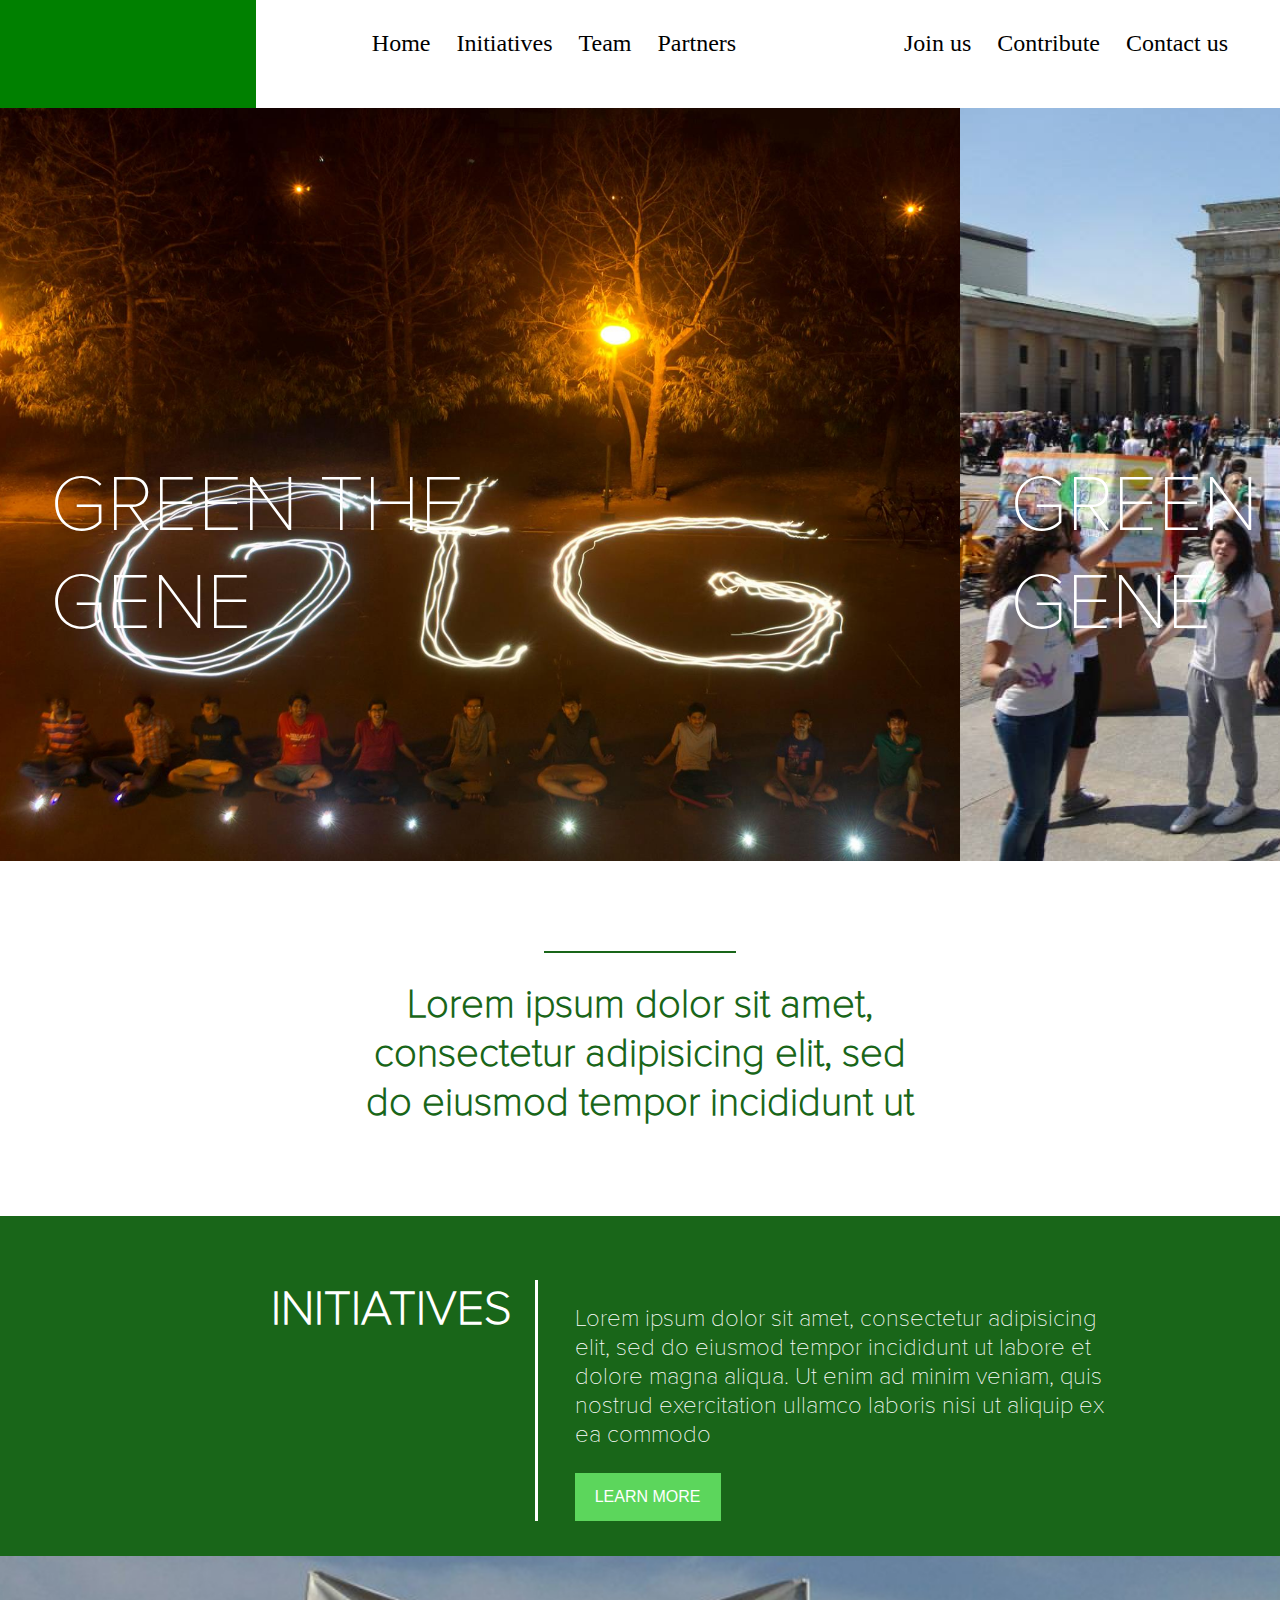
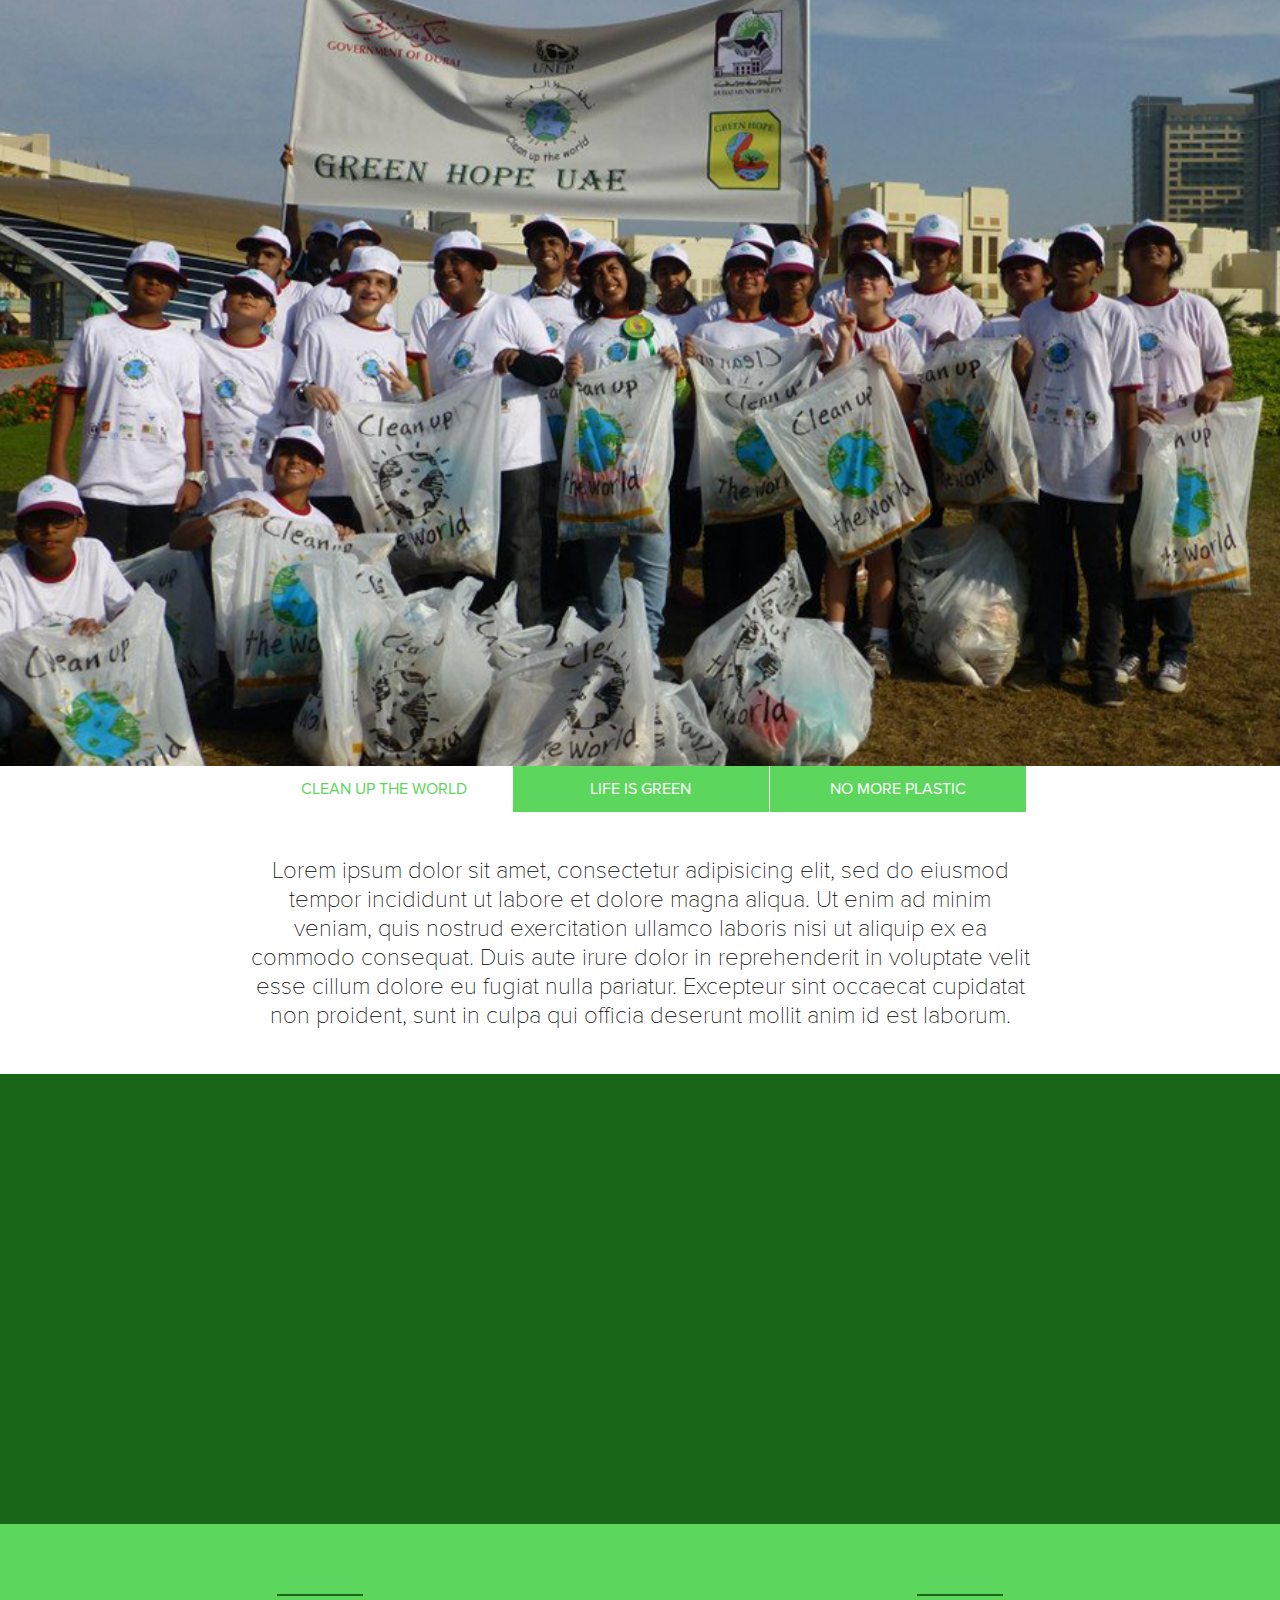
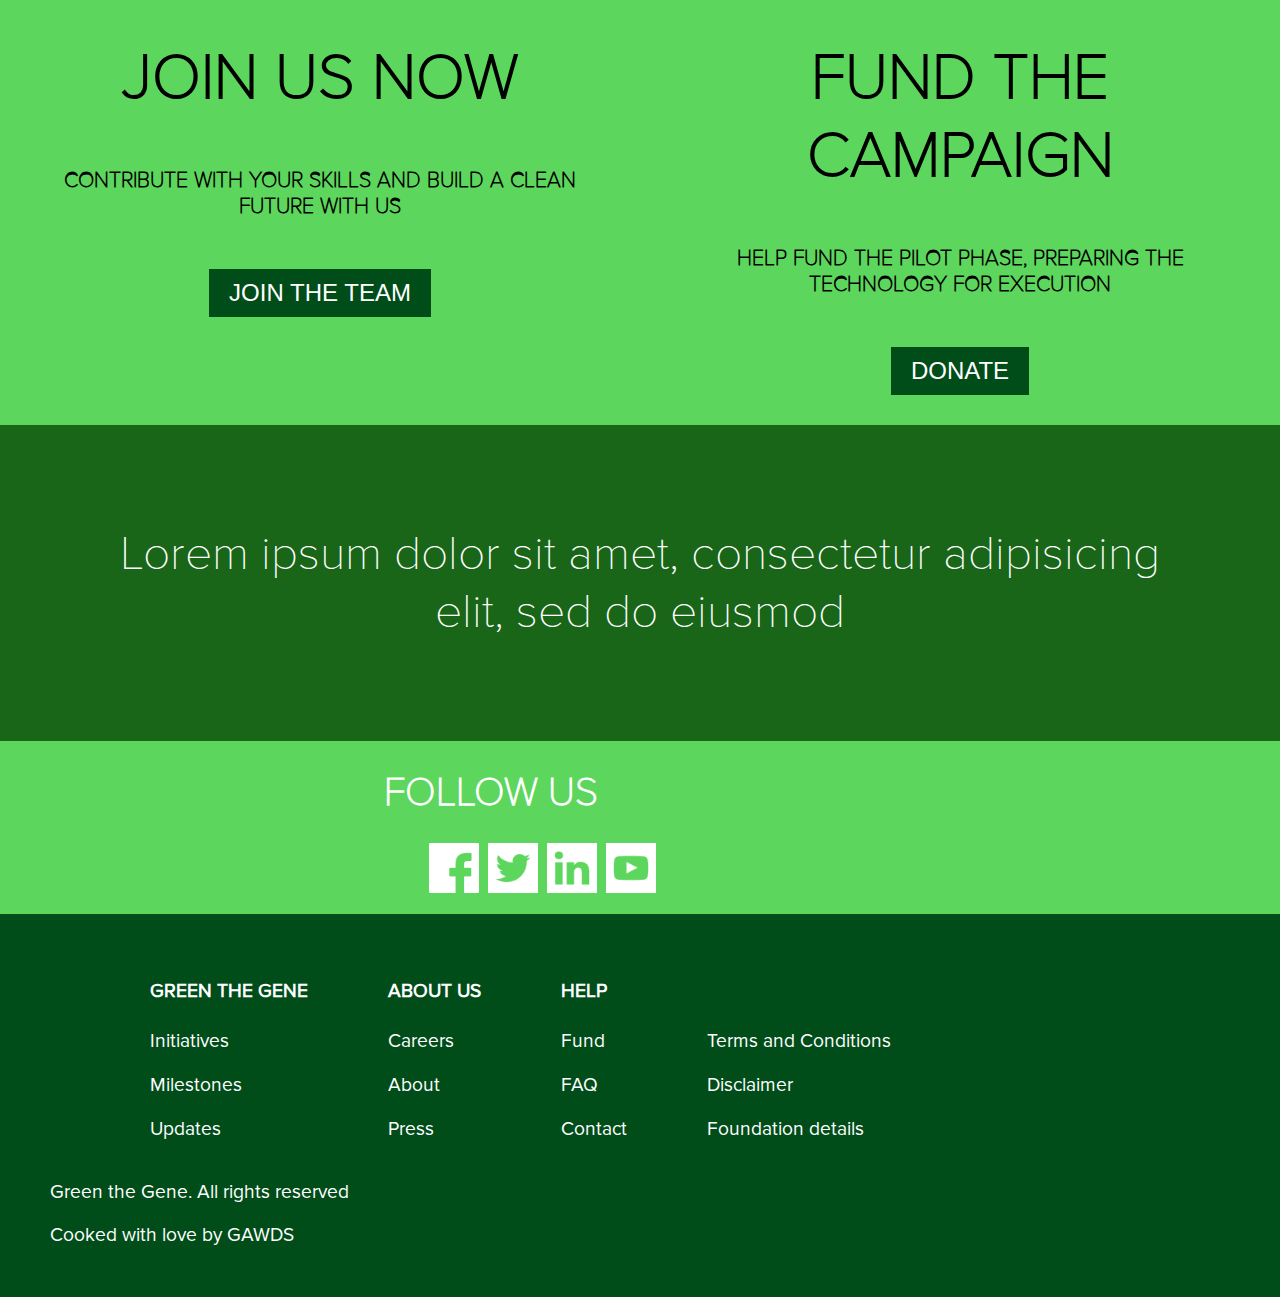
==== website/index.html @ 2f3fc54e "team page added" ====
<!DOCTYPE html>
<html>
<head>
	<title>Green the Gene</title>
	<meta charset="utf-8" />
	<meta http-equiv="X-UA-Compatible" content="IE=edge" />
    <meta name="viewport" content="width=device-width, initial-scale=1.0" />
    <meta name="description" content="Green the gene" />
    <meta name="robots" content="index, follow" />
    <link rel="author" href="http://gawds.in" />
    <meta name="author" content="Rishabh Chanana" />
    <link rel="stylesheet" type="text/css" href="css/carousel.css">
	<link rel="stylesheet" type="text/css" href="css/image-slide.css">
	<link rel="stylesheet" type="text/css" href="css/main.css">
	<link rel="stylesheet" type="text/css" href="css/nav.css">
	<link rel="shortcut icon" href="images/logo.png" />
</head>
<body>
<!-- nav bar -->
<div class = "nav-bar">
	<div class = "nav-logo">
	</div>
	<div class = "nav-main-links">
		<ul class = "main-links">
			<li><a href = "">Home</a></li>
			<li><a href = "">Initiatives</a></li>
			<li><a href = "team.html">Team</a></li>
			<li><a href = "">Partners</a></li>
		</ul>
	</div>
	<div class = "nav-left-links">
		<ul class = "left-links">
			<li><a href = "">Join us</a></li>
			<li><a href = "">Contribute</a></li>
			<li><a href = "">Contact us</a></li>
		</ul>
	</div> 
	<button type = "button" id="linkDisp">Links</button>
</div>
<!-- nav bar ends here -->
<!-- starting images which scroll to right -->
<div class = "slide-images">
	<div class = "slide-img-item" id="img-item1">
		<p>
			Green the gene
		</p>
	</div>
	<div class = "slide-img-item" id="img-item2">
		<p>
			Green the gene
		</p>
	</div>
</div>
<!-- end -->
<!-- some quote goes here -->
<div id = "home">
	<hr />
	<h1>
		Lorem ipsum dolor sit amet, consectetur adipisicing elit, sed do eiusmod
		tempor incididunt ut 
	</h1>
</div>
<!-- quote ends here -->
<!-- initiatives-->
<div id="initiatives">
	<div class="row">
		<div class="left-col">
			<h1>INITIATIVES</h1>
		</div>
		<div class="right-col">
			<p>
				Lorem ipsum dolor sit amet, consectetur adipisicing elit, sed do eiusmod
				tempor incididunt ut labore et dolore magna aliqua. Ut enim ad minim veniam,
				quis nostrud exercitation ullamco laboris nisi ut aliquip ex ea commodo
			</p>
			<button type="button" class="btn-more">Learn more</button>
		</div>
	</div>
</div>
<!-- end here -->
<!-- caruosel -->
<div class = "carousel">
	<div class = "carousel-inner">
		<div class = "carousel-item" id="car-item1">

		</div> 
		<div class = "carousel-item" id="car-item2">

		</div>  
		<div class = "carousel-item" id="car-item3">

		</div> 
	</div>
	<div class = "carousel-indicators">
	<ul>
		<li class="active" id="but1">clean up the world
		<li id="but2">life is green
		<li id="but3">no more plastic
	</ul>
	</div>
	<div class = "carousel-info">
		<p id = "info">
			Lorem ipsum dolor sit amet, consectetur adipisicing elit, sed do eiusmod
			tempor incididunt ut labore et dolore magna aliqua. Ut enim ad minim veniam,
			quis nostrud exercitation ullamco laboris nisi ut aliquip ex ea commodo
			consequat. Duis aute irure dolor in reprehenderit in voluptate velit esse
			cillum dolore eu fugiat nulla pariatur. Excepteur sint occaecat cupidatat non
			proident, sunt in culpa qui officia deserunt mollit anim id est laborum.
		</p>
	</div>
</div>
<!-- end carousel -->
<!-- blank space -->
<div class = "empty-block">
	
</div>
<!--  end blank space-->
<!-- join and fund -->
<div id = "join">
	<div class="join-col-left">
			<hr />
			<h1>join us now</h1>
			<h6>Contribute with your skills and build a clean future with us</h6>
			<center><button type="button" class="btn-join">join the team</button></center>
	</div>
	<div class="donate-col-right">
			<hr />
			<h1>Fund the campaign</h1>
			<h6>Help fund the pilot phase, preparing the technology for execution</h6>
			<center><button type="button" class="btn-donate">donate</button></center>
	</div> 
</div>
<!-- join and fund end -->
<!-- quote -->
<div id="quote">
	<p>
		Lorem ipsum dolor sit amet, consectetur adipisicing elit, sed do eiusmod
	</p>
</div>
<!-- quote ends here -->
<!-- follow us -->
<div id="follow">
	<h1>Follow us</h1>
	<ul>
		<li><img src="images/facebook.png" />
		<li><img src="images/twitter.png" />
		<li><img src="images/linkedin.png" />
		<li><img src="images/youtube.png" />
	</ul>
</div>
<!-- follow us ends here -->
<!-- site map -->
<div id="siteMap">
	<!-- nested list -->
	<ul>
		<li>
			<ul>
				<li><h4>GREEN THE GENE</h4>
				<li>Initiatives
				<li>Milestones
				<li>Updates
			</ul>	
		<li>
			<ul>
				<li><h4>ABOUT US</h4>
				<li>Careers
				<li>About
				<li>Press
			</ul>
		<li>
			<ul>
				<li><h4>HELP</h4>
				<li>Fund
				<li>FAQ
				<li>Contact
			</ul>
		<li>
			<ul>
				<li><h4>&nbsp;</h4>
				<li>Terms and Conditions
				<li>Disclaimer
				<li>Foundation details
			</ul>
	</ul>
	<p>
		Green the Gene. All rights reserved
	</p>
	<p style="margin-bottom: 30px;">
		Cooked with love by GAWDS
	</p>
</div>
<!-- site map ends here -->
</body>
<script src="js/jquery.js"></script>
<script src="js/image-slide.js"></script>
<script src="js/carousel.js"></script>
<script src="js/main.js"></script>
</html>
---- website/css/carousel.css ----
.carousel {
	width: 100%;
	height: auto;
	overflow: hidden;
}
.carousel-inner {
	width: 100%;
	background: #ffffff;
	overflow: hidden;
	height: 90vh;
}
.carousel-item {
	width: 100%;
	height: 100%;
	margin: 0px;
	background: #f2f2f2;
	background-size: cover;
	background-repeat: no-repeat;
	background-position: center middle;
}
.carousel-indicators {
	width: 100%;
}
.carousel-indicators > ul {
	list-style-type: none;
	width: 100%;
	padding: 0px;
	margin: 0px;
	padding-left: 20%;
}
.carousel-indicators > ul > li {
	display: inline-table;
	border: 0px solid;
	padding: 1%;
	min-width: 18%;
	margin-right: 1px;
	text-align: center;
	background: #5cd65c;
	color: #ffffff;
	text-transform: uppercase;
	cursor: pointer;
	transition: background 0.1s ease;
}
.carousel-indicators > ul > li:hover {
	background: #2eb82e;
}
.carousel-info {
	width: 100%;
	text-align: center;
	word-wrap: all;
}
.carousel-info > p {
	padding: 20px 250px;
	font-family: proxima-light;
	font-size: 1.5rem;
}
.active {
	background: #ffffff !important;
	color: #5cd65c !important;
}
#car-item1 {
	background-image: url(cleanuptheworld.jpg);
}
#car-item2 {
	background-image: url(lifeisgreen.jpg);
	margin-top: -90vh;
	opacity: 0;
}
#car-item3 {
	background-image: url(nomoreplastic.jpg);
	margin-top: -90vh;
	opacity: 0;
}
---- website/css/image-slide.css ----
@font-face {
	font-family: proxima;
	src: url(ProximaNovaAltRegular.otf);
}
@font-face {
	font-family: proxima-light;
	src: url(ProximaNovaThin.otf);
}
body, html {
	width: 100% !important;
	height: auto;
	overflow-x: hidden;
	font-family: proxima;
	padding: 0px;
	margin: 0px;
}
.slide-images {
	width: 100%;
	height: 100%;
	margin: 0px;
	margin-top: 4%;
	padding: 0px;
	overflow: hidden;
}
.slide-img-item {
	height: 90vh;
	width: 75%;
	background: #f2f2f2;
	background-size: cover;
	background-position: center bottom;
	background-repeat: no-repeat;
}
.slide-img-item > p {
	margin: 0px;
	padding: 45vh 30px;
	text-transform: uppercase;
	max-width: 50%;
	margin-left: 20px;
	background: transparent;
	font-size: 5rem;
	font-weight: 500;
	color: #ffffff;
	font-family: proxima-light;
	word-wrap: all;
}
#img-item1 {
	background-image: url(body1.jpg);
}
#img-item2 {
	margin-left: 75%; 
	margin-top: -90vh;
	background-image: url(body2.jpg);
}
---- website/css/main.css ----
@font-face {
	font-family: proxima;
	src: url(ProximaNova-Regular.otf);
}
@font-face {
	font-family: proxima-light;
	src: url(ProximaNovaThin.otf);
}
body, html {
	width: 100% !important;
	height: auto;
	overflow-x: hidden;
	font-family: proxima;
	padding: 0px;
	margin: 0px;
}
#home , #initiatives , #join {
	width: 100%;
	height: auto;
	background: #ffffff;
	margin: 0px;
	padding: 0px;
}
hr {
	width: 15%;
	color: #196619;
	border: 0px solid;
	background-color: #196619;
	height: 2px;
	margin-top: 7%;
	margin-bottom: 0px;
}
#home > h1{
	padding: 0px 350px;
	font-size: 2.5rem;
	text-align: center;
	font-family: proxima-light;
	color: #196619;
	margin-bottom: 7%;
}
#initiatives {
	background: #196619 !important;
	font-size: 1.5rem;
	color: #ffffff;
	font-family: proxima-light; 
	font-weight: lighter;
	float: left;
}
.row {
	margin-top: 5%;
	margin-bottom: 7.5%;
	width: 100%;
	min-height: 20vh;
}
.left-col {
	width: 40%;
	text-align: right;
	float: left;
	margin: 0px;
	height: 100%;
	display: inline-block;
}
.left-col > h1 {
	margin: 0px;
	padding: 0px;
}
.right-col {
	display: inline-block;
	width: 58%;
	height: 100%;
	text-align: left;
	float: right;
	border: 0px solid #ffffff;
	border-left-width: 3px;
}
.right-col > p {
	text-align: left;
	margin-left: 5%;
	width: 75%;
}
.btn-more {
	margin-left: 5%;
	border: 0px solid;
	background: #5cd65c;
	padding: 15px 20px;
	font-size: 1rem;
	color: #ffffff;
	text-transform: uppercase;
}
.empty-block {
	/*remove this when content is added*/
	width: 100%;
	height: 50vh;
	background: #196619;
}
#join {
	float: left;
	background: #5cd65c;
	font-family: proxima-light;
	font-size: 2rem;
	text-transform: uppercase;
	text-align: center;
}
.join-col-left {
	width: 45%;
	padding: 30px 2.5%;
	float: left;
	text-align: center;
}
.donate-col-right {
	width: 45%;
	display: inline-block;
	padding: 30px 2.5%;
	float: right;
	text-align: center;
}
.btn-join, .btn-donate{
	display: block;
	margin: 0px !important;
	border: 0px solid;
	background:  #004d1a;
	padding: 10px 20px;
	font-size: 1.5rem;
	color: #ffffff;
	text-transform: uppercase;
}
#quote {
	background: #196619;
	padding: 0px;
	float: left;
	font-family: proxima-light;
}
#quote > p {
	color: #ffffff;
	font-size: 3rem;
	text-align: center;
	padding: 100px 120px;
	margin: 0px;
}
#follow {
	width: 100%;
	float: left;
	background: #5cd65c;
	color: #ffffff;
}
#follow > h1 {
	margin-left: 30%;
	text-transform: uppercase;
	font-family: proxima-light;
	font-size: 2.5rem;
}
#follow > ul {
	list-style-type: none;
	margin-left: 30%;
}
#follow > ul > li { 
	display: inline;
	margin-left: 5px;
}
#follow > ul > li > img {
	width: 50px;
}
#siteMap {
	background: #004d1a;
	font-size: 1.2rem;
	float: left;
	width: 100%;
	color: #ffffff;
	padding: 20px 50px;
}
#siteMap > ul {
	list-style-type: none;
}
#siteMap > ul > li {
	display: inline-block;
}
#siteMap > ul > li >  ul {
	list-style-type: none;
}
#siteMap > ul > li >  ul > li {
	margin: 20px;
}
*:focus {
	outline: none;
}
---- website/css/nav.css ----
@font-face {
	font-family: roboto;
	src: url(robotolight.ttf);
}
.nav-bar {
	position: fixed;
	top: 0px;
	left: 0px;
	background: rgb(255, 255, 255);
	width: 100%;
	height: 12%;
	overflow: hidden;
}
.nav-logo {
	position: absolute;
	top: 0px;
	left: 0px;
	width: 20%;
	height: 100%;
	background: green;
}
#linkDisp {
	display: none;
	position: absolute;
	top: 10%;
	left: 80%;
	width: 10%;
	height: 25%;
}
.nav-main-links {
	position: absolute;
	top: 0px;
	left: 20%;
	background: transparent;
	width: 45%;
	height: 100%;
}
.nav-left-links {
	position: absolute;
	top: 0px;
	left: 65%;
	background: transparent;
	height: 100%;
	width: 35%;
}
.main-links, .left-links {
	list-style-type: none;
	margin-top: 30px;
	font-size: 1.5em;
	font-family: roboto;
	text-align: center;
}
.main-links>li, .left-links>li {
	display: inline;
	margin-right: 20px;
}
.main-links>li>a, .left-links>li>a {
	text-decoration: none;
	color: rgb(0, 0, 0);
	border: 0px solid rgb(0, 0, 0);
	transition: all 0.2s ease;
}
.main-links>li>a:hover, .left-links>li>a:hover {
	border-bottom-width: 1px;
}
@media only screen and (max-width:1025px) {
	#linkDisp {
		display: initial;
	}
	.nav-main-links {
		font-size: 1em;
	}
	.nav-bar {
		height: 15%;
	}
	.nav-logo {
		width: 50%;
		height: 50%;
	}
	.nav-left-links {
		left: 50%;
		width: 50%;
		height: 50%;
		display: none;
	}
	.nav-main-links {
		top: 50%;
		left: 0px;
		width: 100%;
		height: 50%;
	}
}
@media only screen and (max-width:769px) {
	.nav-left-links {
		font-size: 1em;
	}
	.nav-main-links {
		font-size: 1em;
	}
	.nav-logo {
		width: 40%;
		height: 50%;
	}
	.nav-left-links {
		left: 40%;
		width: 60%;
		height: 50%;
		top: 0px;
	}
	.nav-main-links {
		top: 50%;
		left: 0px;
		width: 100%;
		height: 50%;
	}
}
@media only screen and (max-width:415px) {
	.nav-left-links {
		font-size: 0.5em;
	}
	.nav-main-links {
		font-size: 0.5em;
	}
	.left-links {
		margin-top: 15px;
		padding: 0px;
	}
	.main-links {
		margin-top: 18px;
	}
}
@media only screen and (max-width:321px) {
	.nav-logo {
		width: 35%;
	}
	.nav-left-links {
		left: 35%;
		width: 65%;
	}
	.nav-left-links {
		font-size: 0.5em;
	}
	.nav-main-links {
		font-size: 0.5em;
	}
	.left-links>li {
		margin-right: 5px;
	}
	.main-links, .left-links {
		margin-top: 10px;
		padding: 0px;
	}
}
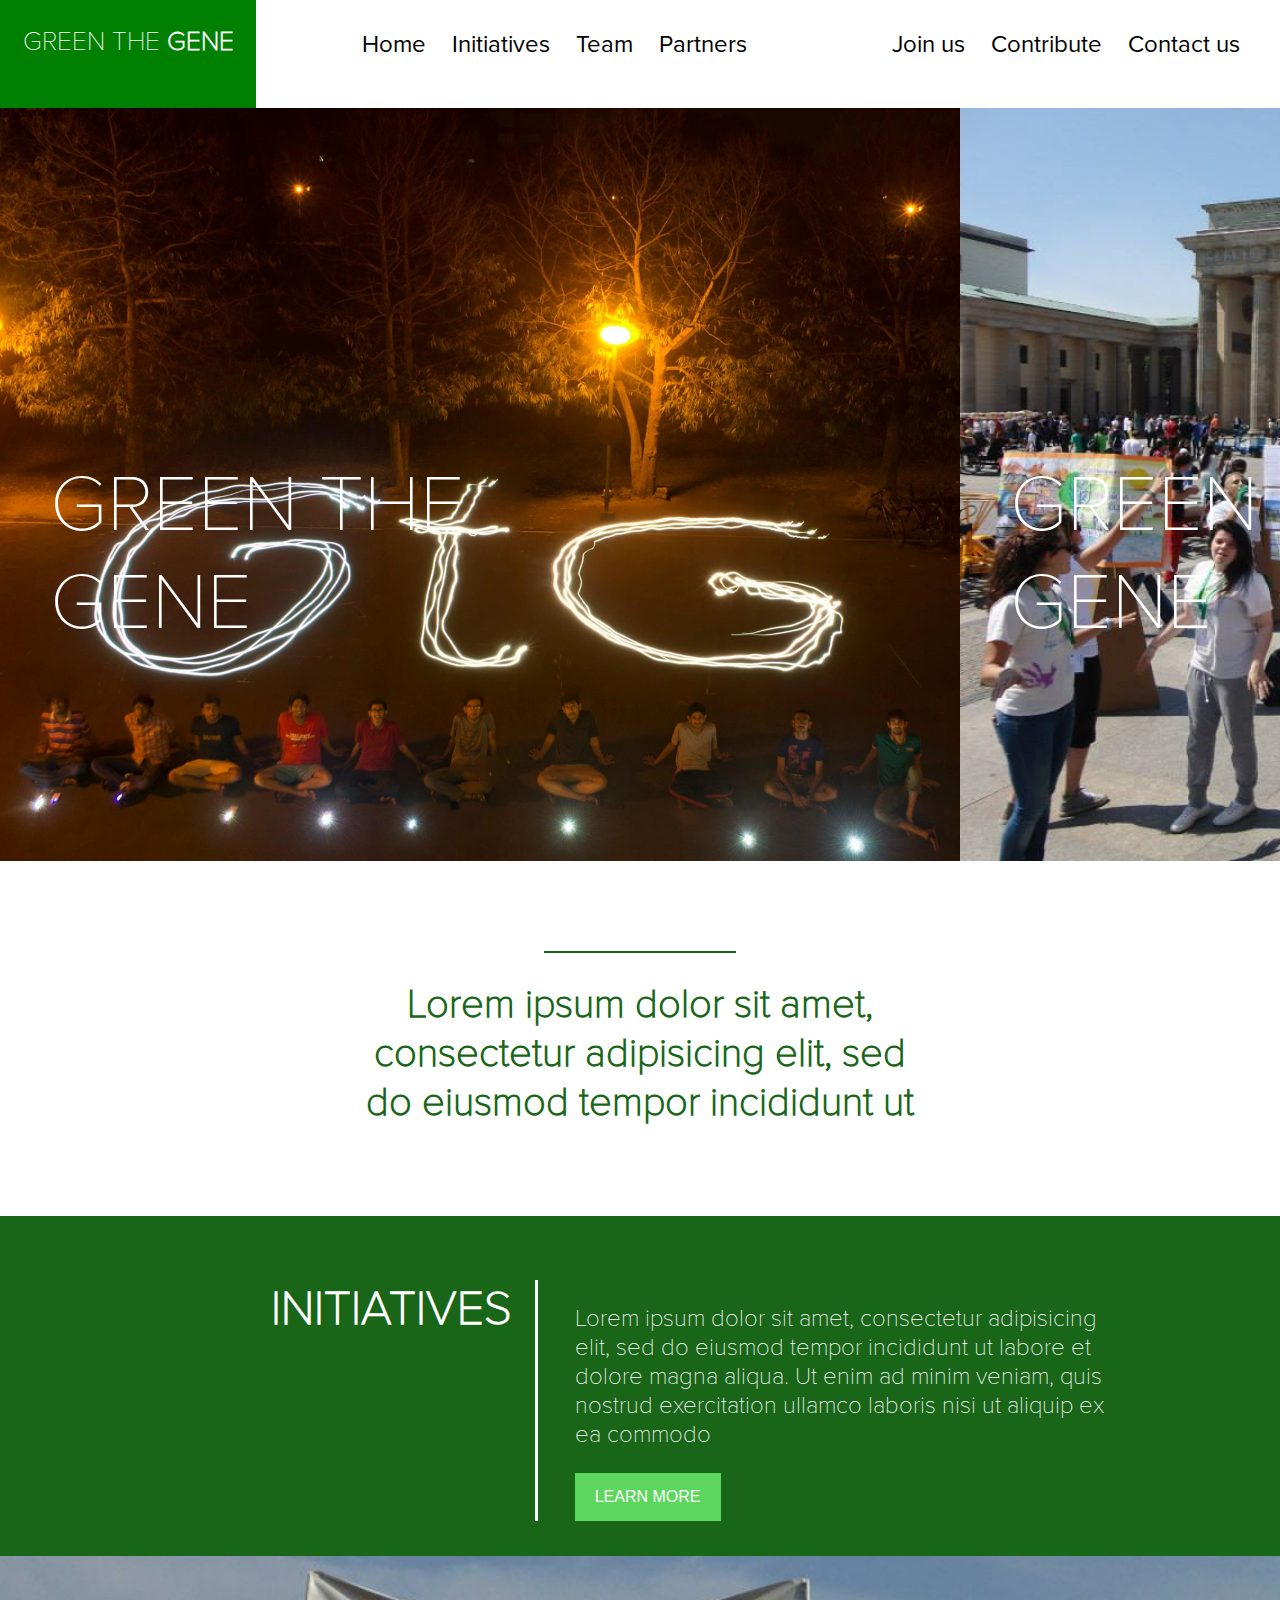
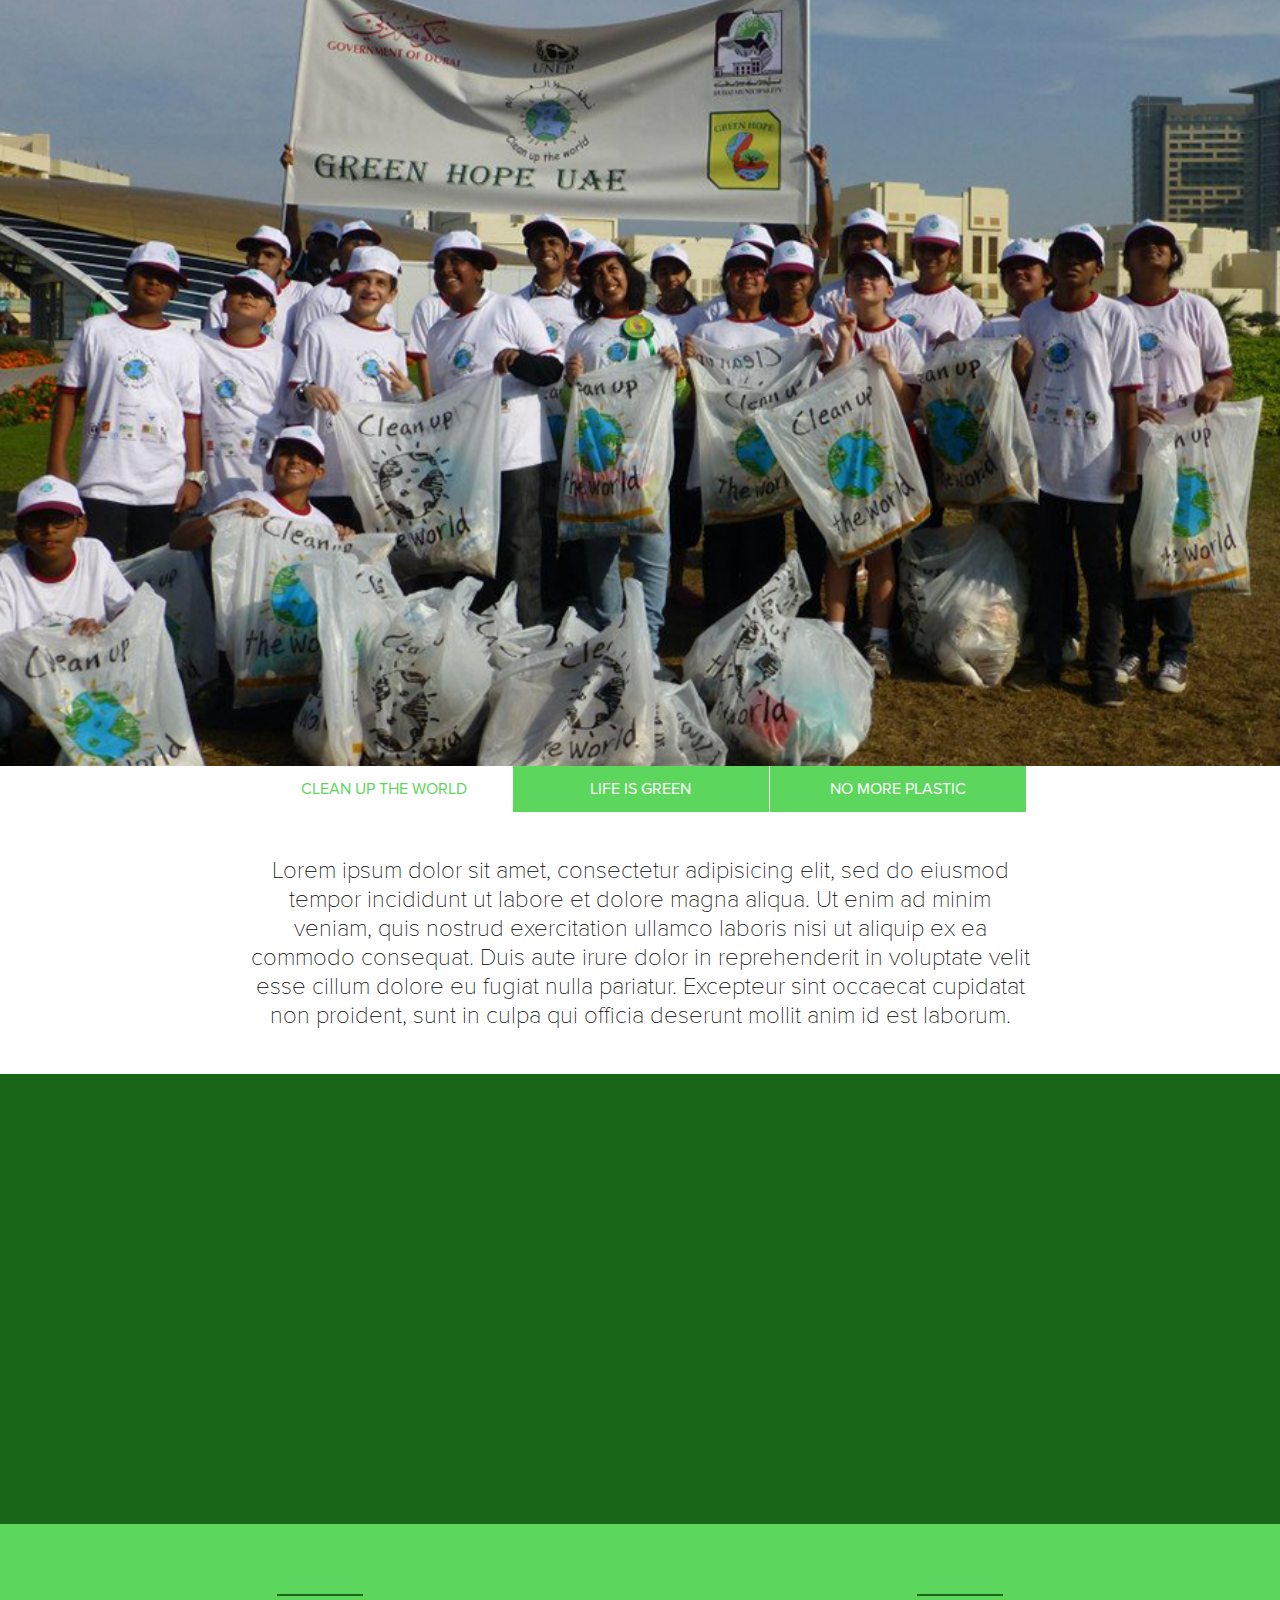
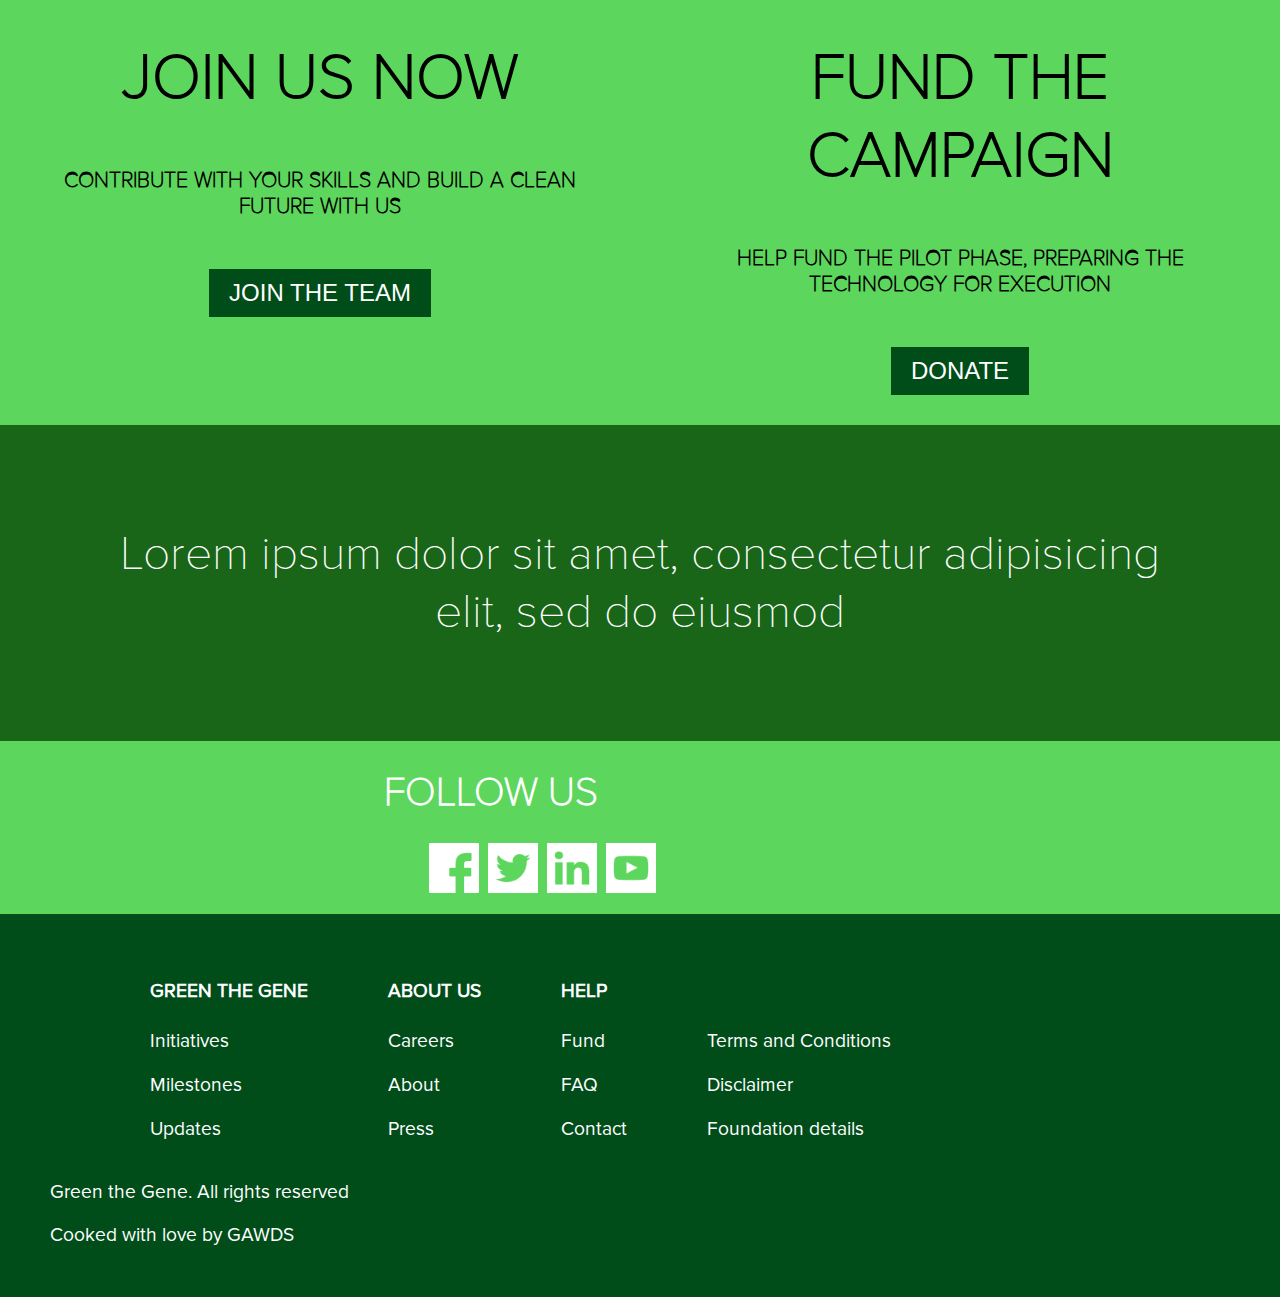
==== commit 53ab60b0: "logo added" ====
--- a/website/index.html
+++ b/website/index.html
@@ -19,10 +19,11 @@
 <!-- nav bar -->
 <div class = "nav-bar">
 	<div class = "nav-logo">
+		<p>green the <b>gene</b></p>
 	</div>
 	<div class = "nav-main-links">
 		<ul class = "main-links">
-			<li><a href = "">Home</a></li>
+			<li><a href = "#">Home</a></li>
 			<li><a href = "">Initiatives</a></li>
 			<li><a href = "team.html">Team</a></li>
 			<li><a href = "">Partners</a></li>
@@ -30,9 +31,9 @@
 	</div>
 	<div class = "nav-left-links">
 		<ul class = "left-links">
-			<li><a href = "">Join us</a></li>
-			<li><a href = "">Contribute</a></li>
-			<li><a href = "">Contact us</a></li>
+			<li><a href = "joinus.html">Join us</a></li>
+			<li><a href = "contribute.html">Contribute</a></li>
+			<li><a href = "contact.html">Contact us</a></li>
 		</ul>
 	</div> 
 	<button type = "button" id="linkDisp">Links</button>
@@ -73,7 +74,7 @@
 				tempor incididunt ut labore et dolore magna aliqua. Ut enim ad minim veniam,
 				quis nostrud exercitation ullamco laboris nisi ut aliquip ex ea commodo
 			</p>
-			<button type="button" class="btn-more">Learn more</button>
+			<a href="initiatives.html" style="text-decoration: none;"><button type="button" class="btn-more">Learn more</button></a>
 		</div>
 	</div>
 </div>
@@ -121,13 +122,13 @@
 			<hr />
 			<h1>join us now</h1>
 			<h6>Contribute with your skills and build a clean future with us</h6>
-			<center><button type="button" class="btn-join">join the team</button></center>
+			<center><a href="joinus.html" style="text-decoration: none;"><button type="button" class="btn-join">join the team</button></a></center>
 	</div>
 	<div class="donate-col-right">
 			<hr />
 			<h1>Fund the campaign</h1>
 			<h6>Help fund the pilot phase, preparing the technology for execution</h6>
-			<center><button type="button" class="btn-donate">donate</button></center>
+			<center><a href="contribute.html" style="text-decoration: none;"><button type="button" class="btn-donate">donate</button></a></center>
 	</div> 
 </div>
 <!-- join and fund end -->
--- a/website/css/main.css
+++ b/website/css/main.css
@@ -85,6 +85,7 @@
 	padding: 15px 20px;
 	font-size: 1rem;
 	color: #ffffff;
+	cursor: pointer;
 	text-transform: uppercase;
 }
 .empty-block {
@@ -122,6 +123,7 @@
 	padding: 10px 20px;
 	font-size: 1.5rem;
 	color: #ffffff;
+	cursor: pointer;
 	text-transform: uppercase;
 }
 #quote {
@@ -182,4 +184,26 @@
 }
 *:focus {
 	outline: none;
+}
+
+.joinUs {
+	float: left;
+	width: 100%;
+	height: auto;
+	margin-top: 7%;
+}
+.joinUs > p {
+	padding: 20px 50px;
+	font-size: 2rem;
+}
+
+.contribute {
+	float: left;
+	width: 100%;
+	height: auto;
+	margin-top: 7%;
+}
+.contribute > p {
+	padding: 20px 50px;
+	font-size: 2rem;
 }--- a/website/css/nav.css
+++ b/website/css/nav.css
@@ -1,15 +1,20 @@
 @font-face {
-	font-family: roboto;
-	src: url(robotolight.ttf);
+	font-family: proxima;
+	src: url(ProximaNova-Regular.otf);
+}
+@font-face {
+	font-family: proxima-light;
+	src: url(ProximaNovaThin.otf);
 }
 .nav-bar {
 	position: fixed;
 	top: 0px;
 	left: 0px;
-	background: rgb(255, 255, 255);
+	background: rgb(255, 255, 255) !important;
 	width: 100%;
 	height: 12%;
 	overflow: hidden;
+	z-index: 999;
 }
 .nav-logo {
 	position: absolute;
@@ -18,6 +23,14 @@
 	width: 20%;
 	height: 100%;
 	background: green;
+}
+.nav-logo > p {
+	font-family: proxima-light;
+	color: #ffffff;
+	text-align: center;
+	word-wrap: all;
+	font-size: 1.65rem;
+	text-transform: uppercase;
 }
 #linkDisp {
 	display: none;
@@ -47,7 +60,7 @@
 	list-style-type: none;
 	margin-top: 30px;
 	font-size: 1.5em;
-	font-family: roboto;
+	font-family: proxima;
 	text-align: center;
 }
 .main-links>li, .left-links>li {
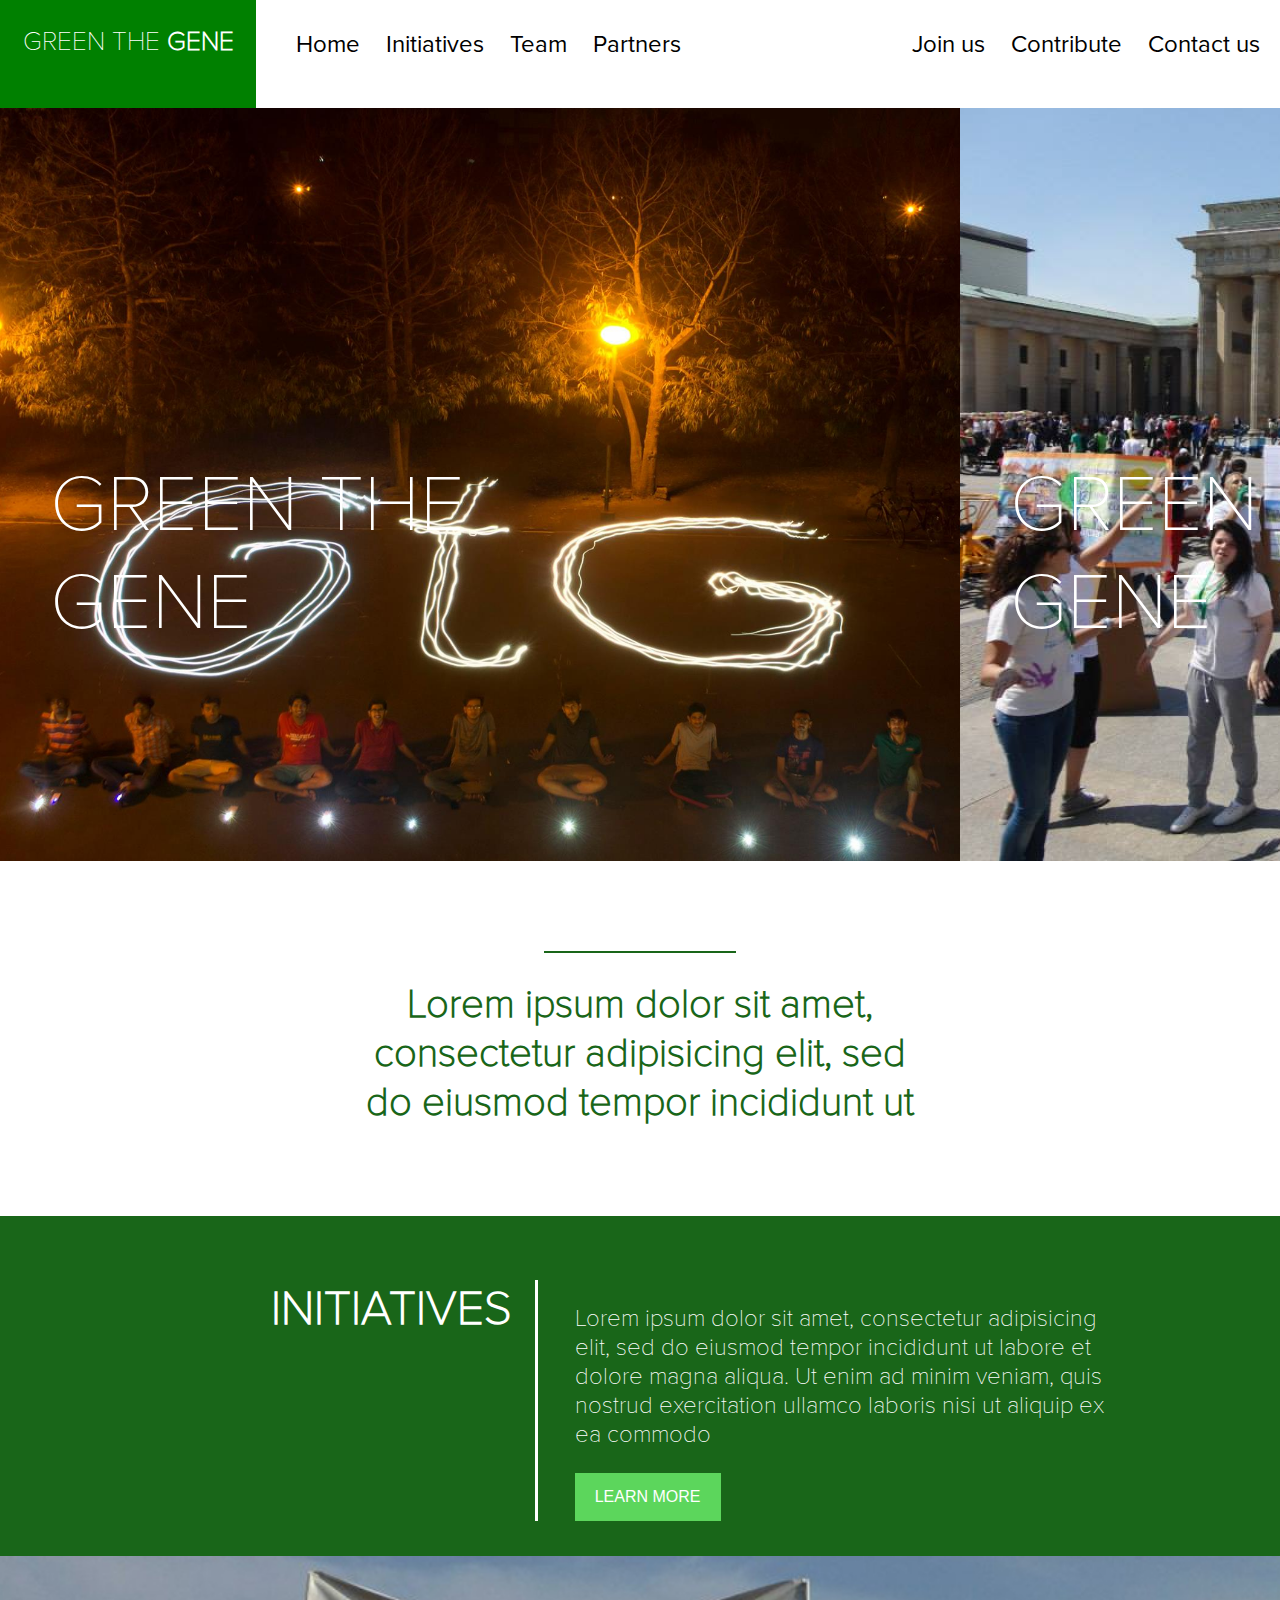
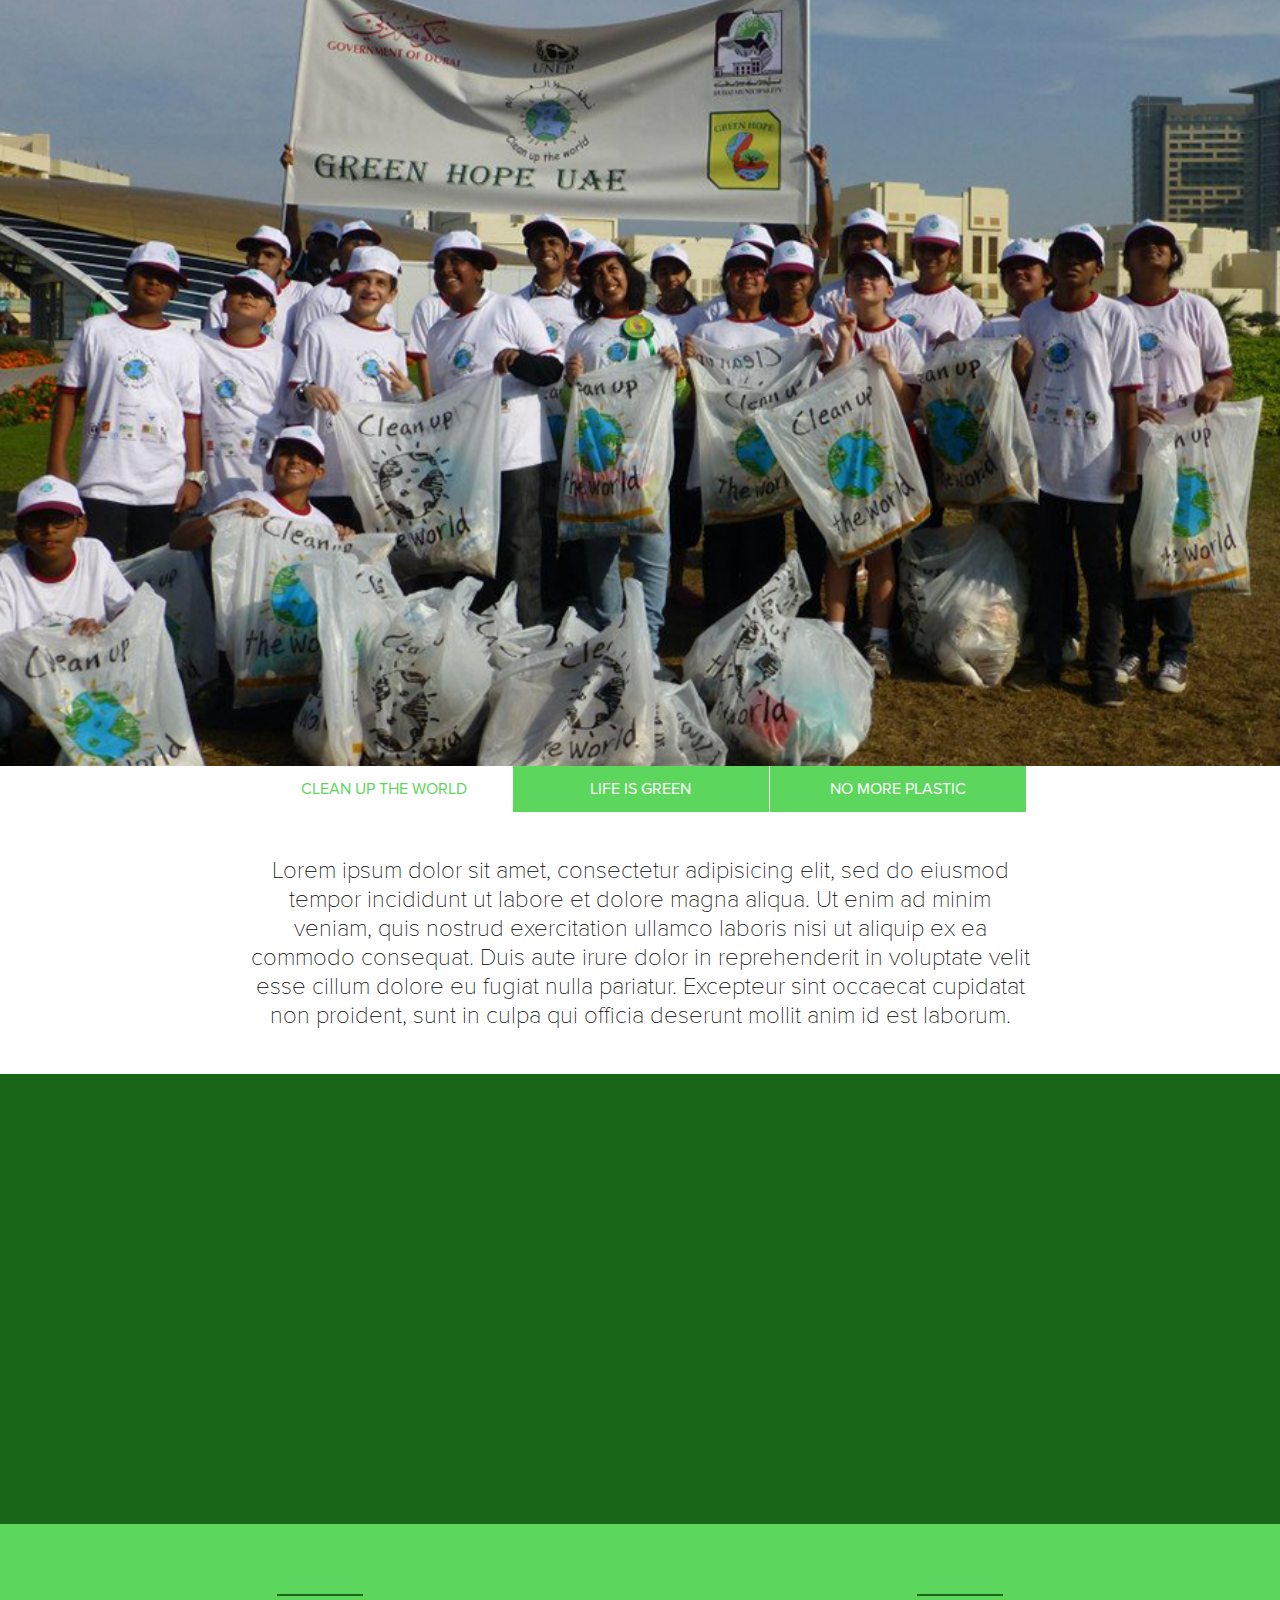
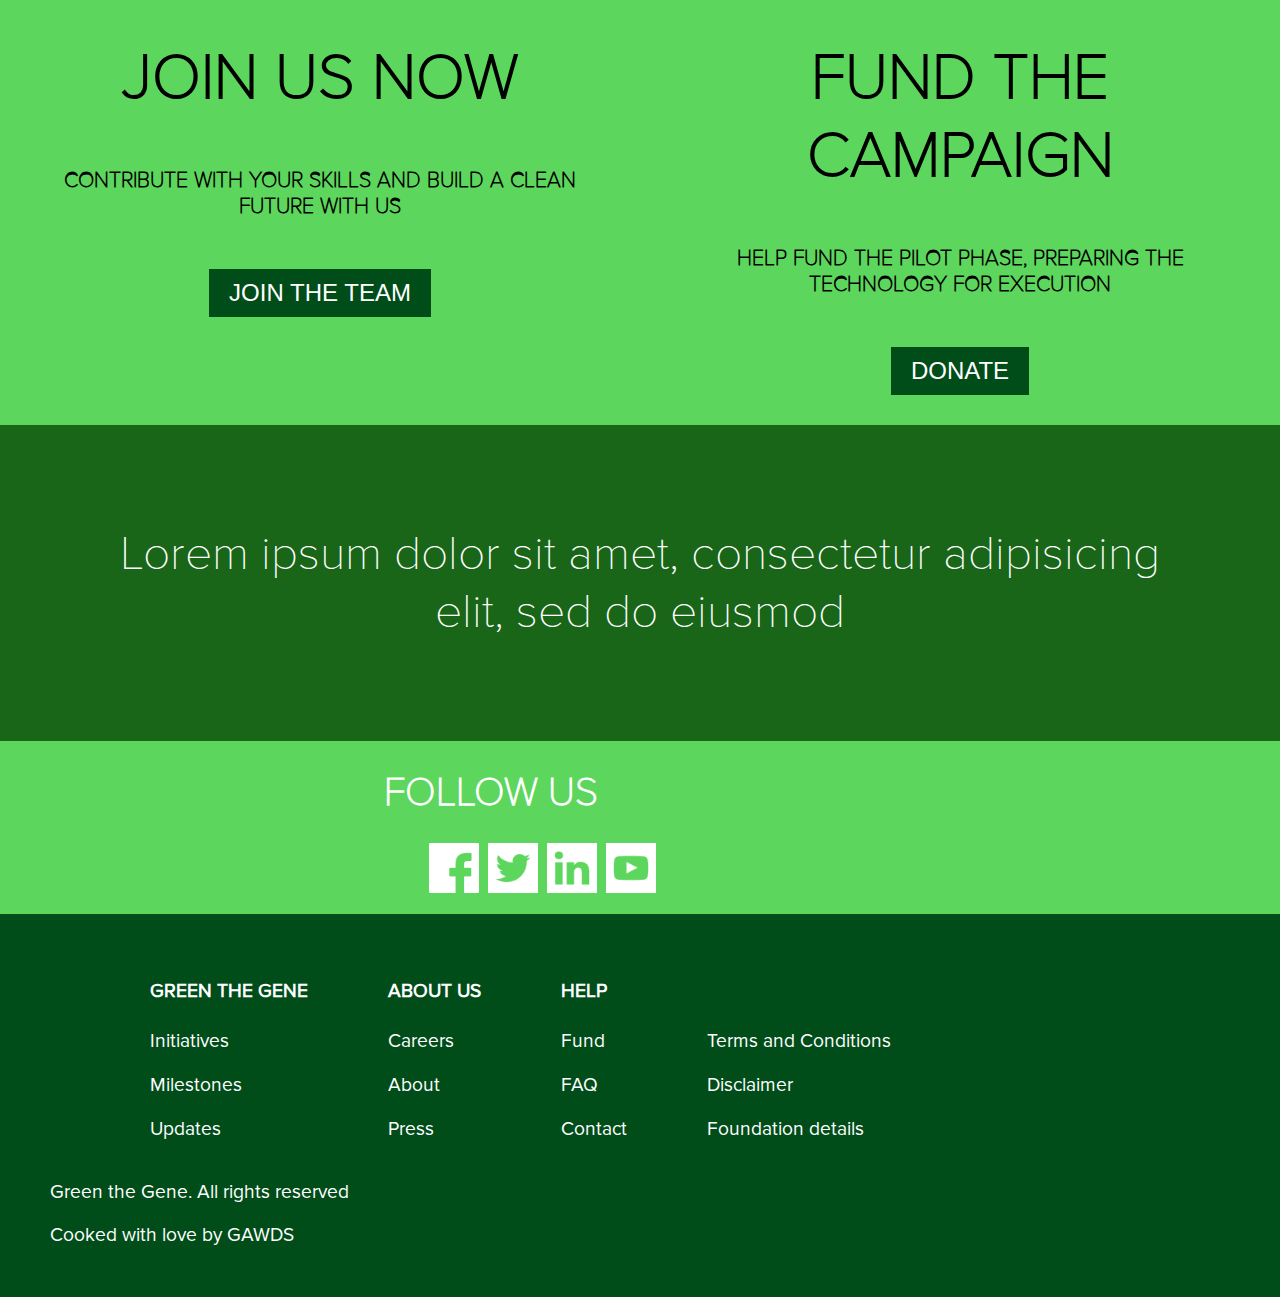
==== commit dbb05d91: "nav bar changes" ====
--- a/website/index.html
+++ b/website/index.html
@@ -36,7 +36,7 @@
 			<li><a href = "contact.html">Contact us</a></li>
 		</ul>
 	</div> 
-	<button type = "button" id="linkDisp">Links</button>
+	<button type = "button" id="linkDisp">&#9776;</button>
 </div>
 <!-- nav bar ends here -->
 <!-- starting images which scroll to right -->
--- a/website/css/nav.css
+++ b/website/css/nav.css
@@ -23,6 +23,7 @@
 	width: 20%;
 	height: 100%;
 	background: green;
+	border: 0px solid;
 }
 .nav-logo > p {
 	font-family: proxima-light;
@@ -32,14 +33,6 @@
 	font-size: 1.65rem;
 	text-transform: uppercase;
 }
-#linkDisp {
-	display: none;
-	position: absolute;
-	top: 10%;
-	left: 80%;
-	width: 10%;
-	height: 25%;
-}
 .nav-main-links {
 	position: absolute;
 	top: 0px;
@@ -47,6 +40,7 @@
 	background: transparent;
 	width: 45%;
 	height: 100%;
+	padding: 0px;
 }
 .nav-left-links {
 	position: absolute;
@@ -55,13 +49,16 @@
 	background: transparent;
 	height: 100%;
 	width: 35%;
+	border: 0px solid;
 }
 .main-links, .left-links {
 	list-style-type: none;
 	margin-top: 30px;
 	font-size: 1.5em;
 	font-family: proxima;
-	text-align: center;
+}
+.left-links {
+	text-align: right;
 }
 .main-links>li, .left-links>li {
 	display: inline;
@@ -77,11 +74,8 @@
 	border-bottom-width: 1px;
 }
 @media only screen and (max-width:1025px) {
-	#linkDisp {
-		display: initial;
-	}
 	.nav-main-links {
-		font-size: 1em;
+		font-size: 1rem;
 	}
 	.nav-bar {
 		height: 15%;
@@ -90,29 +84,43 @@
 		width: 50%;
 		height: 50%;
 	}
+	.nav-logo > p {
+		font-size: 2rem;
+	}
+	.left-links {
+		text-align: left;
+	}
+	.left-links > li > a {
+		color: #ffffff;
+	}
 	.nav-left-links {
 		left: 50%;
 		width: 50%;
 		height: 50%;
-		display: none;
+		background: green;
+		color: #ffffff;
 	}
 	.nav-main-links {
 		top: 50%;
 		left: 0px;
 		width: 100%;
 		height: 50%;
+		text-align: center;
 	}
 }
 @media only screen and (max-width:769px) {
 	.nav-left-links {
-		font-size: 1em;
+		font-size: 1rem;
 	}
 	.nav-main-links {
-		font-size: 1em;
+		font-size: 1rem;
 	}
 	.nav-logo {
 		width: 40%;
 		height: 50%;
+	}
+	.nav-logo > p {
+		font-size: 1.5rem;
 	}
 	.nav-left-links {
 		left: 40%;
@@ -129,22 +137,34 @@
 }
 @media only screen and (max-width:415px) {
 	.nav-left-links {
-		font-size: 0.5em;
+		font-size: 0.6em;
 	}
 	.nav-main-links {
-		font-size: 0.5em;
+		font-size: 0.6em;
 	}
 	.left-links {
 		margin-top: 15px;
 		padding: 0px;
+		text-align: right;
 	}
 	.main-links {
 		margin-top: 18px;
+	}
+	.nav-logo > p {
+		font-size: 1rem;
+	}
+}
+@media only screen and (max-width: 376px) {
+	.nav-left-links {
+		font-size: 0.5rem;
 	}
 }
 @media only screen and (max-width:321px) {
 	.nav-logo {
 		width: 35%;
+	}
+	.nav-logo > p {
+		font-size: 0.8rem;
 	}
 	.nav-left-links {
 		left: 35%;
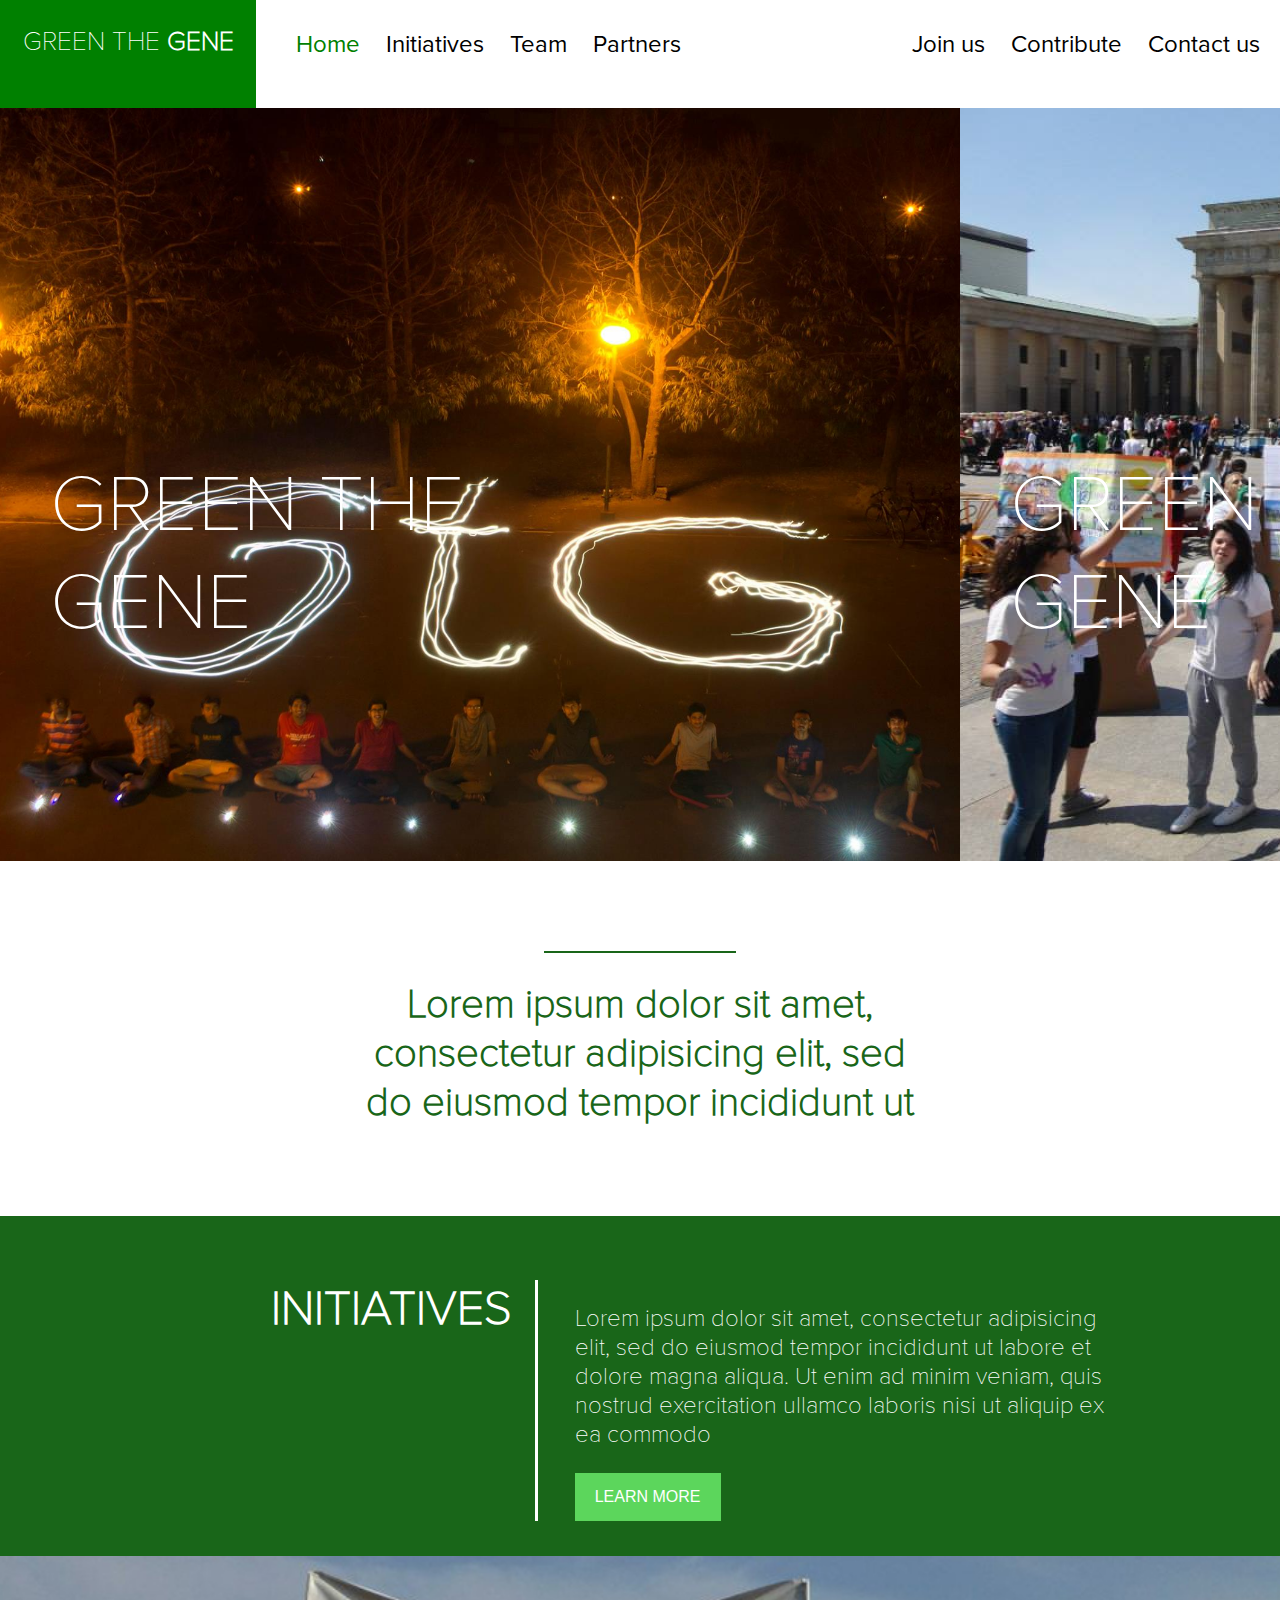
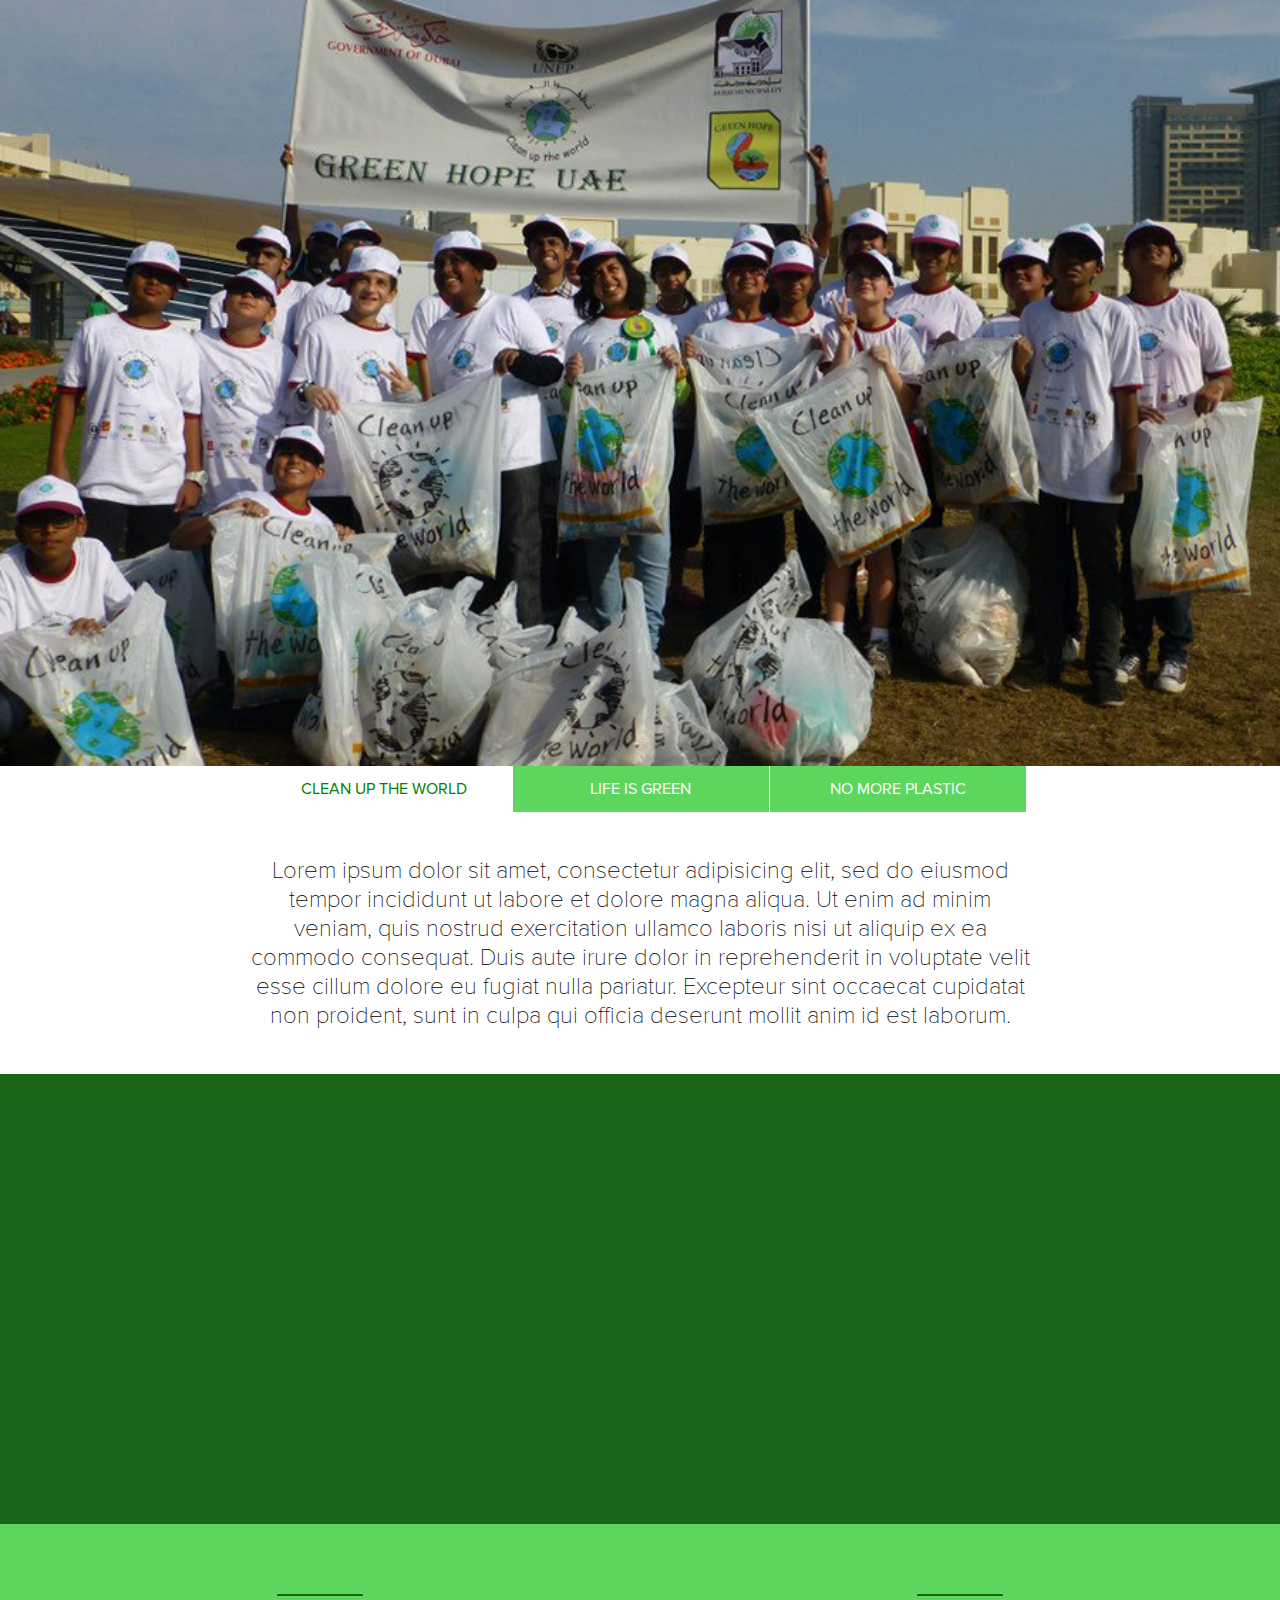
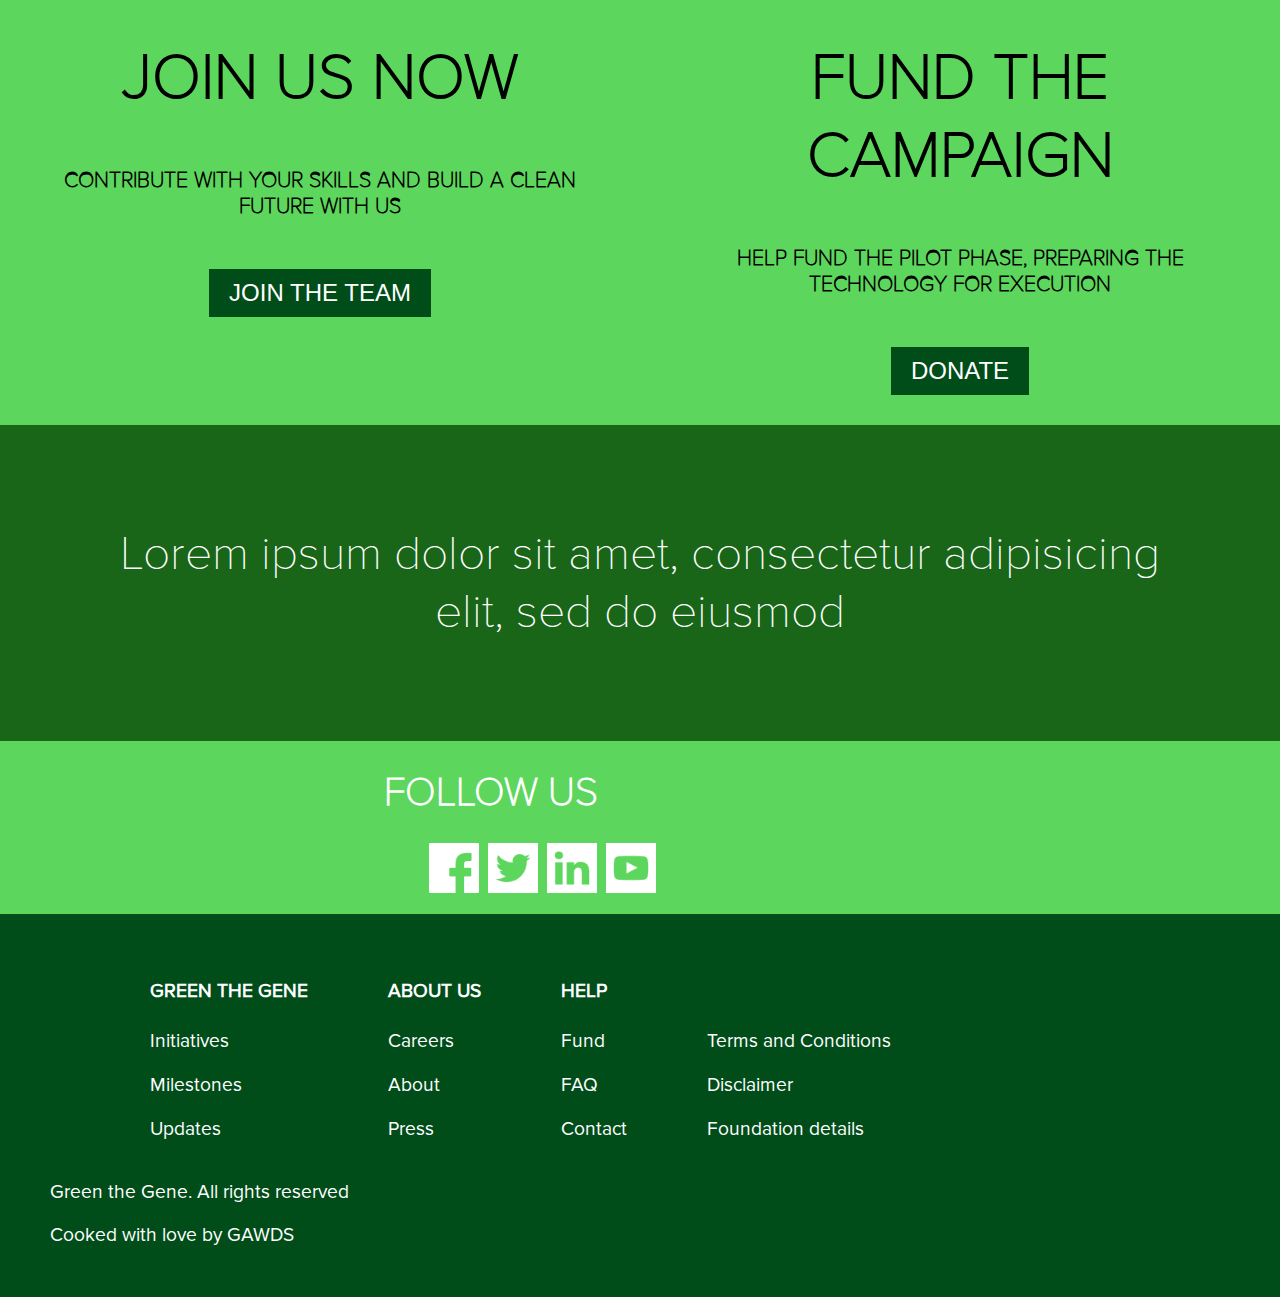
==== commit 60445b74: "changes" ====
--- a/website/index.html
+++ b/website/index.html
@@ -23,10 +23,10 @@
 	</div>
 	<div class = "nav-main-links">
 		<ul class = "main-links">
-			<li><a href = "#">Home</a></li>
-			<li><a href = "">Initiatives</a></li>
+			<li><a href = "#" class = "active">Home</a></li>
+			<li><a href = "initiatives.html">Initiatives</a></li>
 			<li><a href = "team.html">Team</a></li>
-			<li><a href = "">Partners</a></li>
+			<li><a href = "partners.html">Partners</a></li>
 		</ul>
 	</div>
 	<div class = "nav-left-links">
@@ -143,9 +143,9 @@
 <div id="follow">
 	<h1>Follow us</h1>
 	<ul>
-		<li><img src="images/facebook.png" />
-		<li><img src="images/twitter.png" />
-		<li><img src="images/linkedin.png" />
+		<li><a href = "https://www.facebook.com/greenthegene"><img src="images/facebook.png" /></a>
+		<li><a href = "https://twitter.com/GreentheGene"><img src="images/twitter.png" /></a>
+		<li><a href = "https://www.linkedin.com/company/9337555"><img src="images/linkedin.png" /></a>
 		<li><img src="images/youtube.png" />
 	</ul>
 </div>
--- a/website/css/main.css
+++ b/website/css/main.css
@@ -159,6 +159,9 @@
 	display: inline;
 	margin-left: 5px;
 }
+#follow > ul > li > a > img {
+	width: 50px;
+}
 #follow > ul > li > img {
 	width: 50px;
 }
--- a/website/css/nav.css
+++ b/website/css/nav.css
@@ -69,6 +69,9 @@
 	color: rgb(0, 0, 0);
 	border: 0px solid rgb(0, 0, 0);
 	transition: all 0.2s ease;
+}
+.active {
+	color: green !important;
 }
 .main-links>li>a:hover, .left-links>li>a:hover {
 	border-bottom-width: 1px;
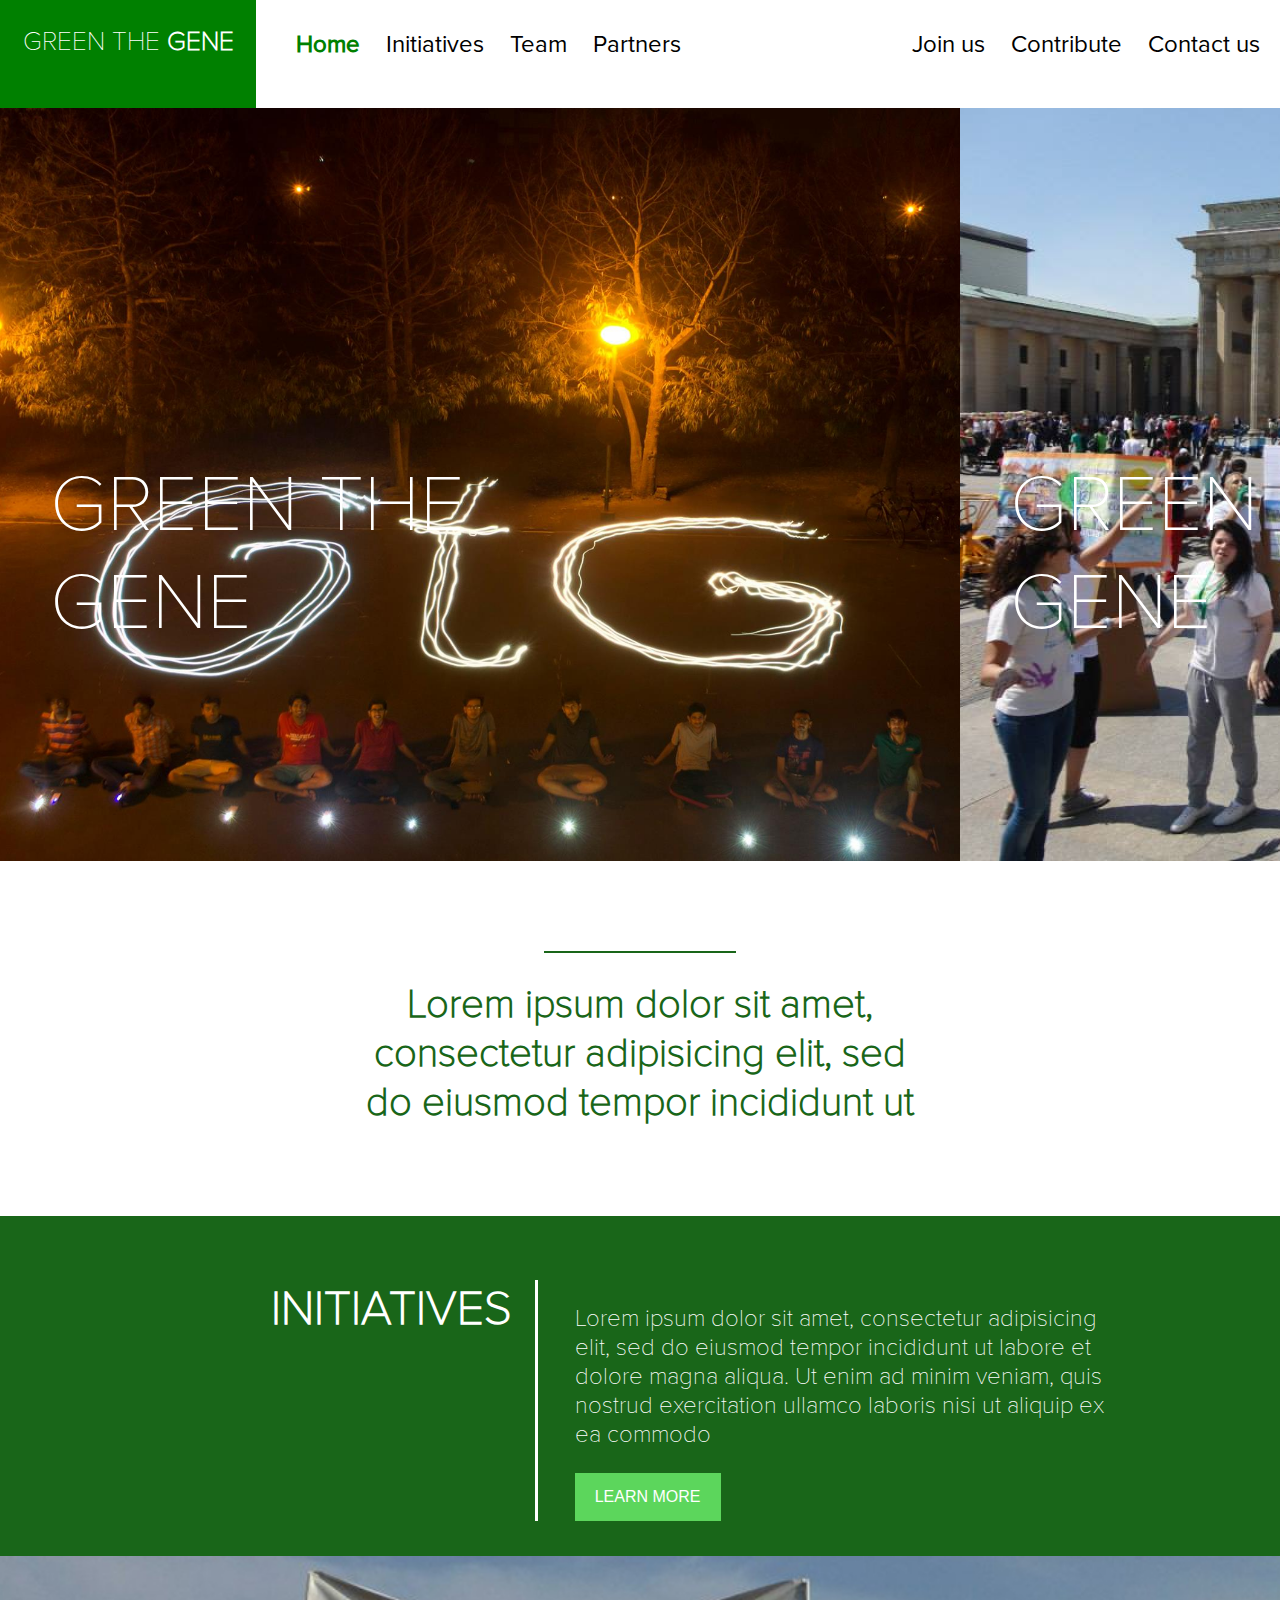
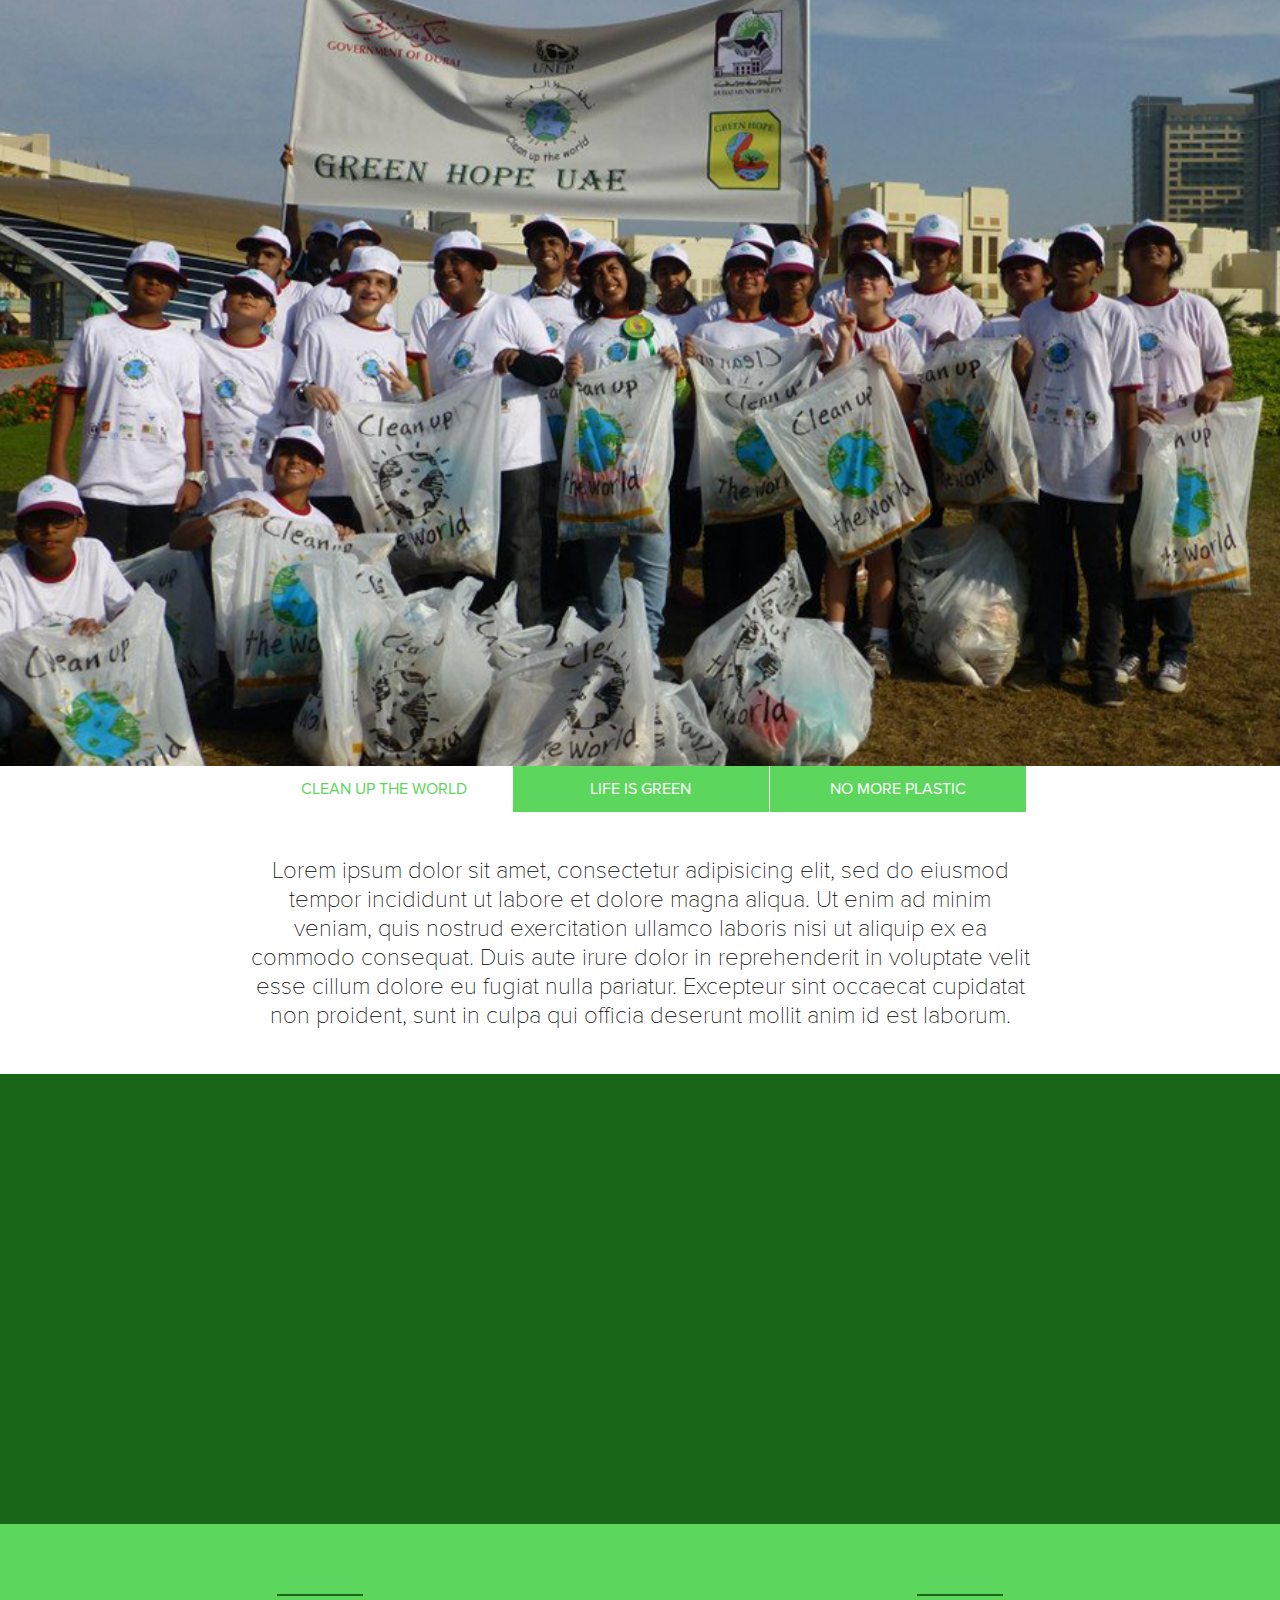
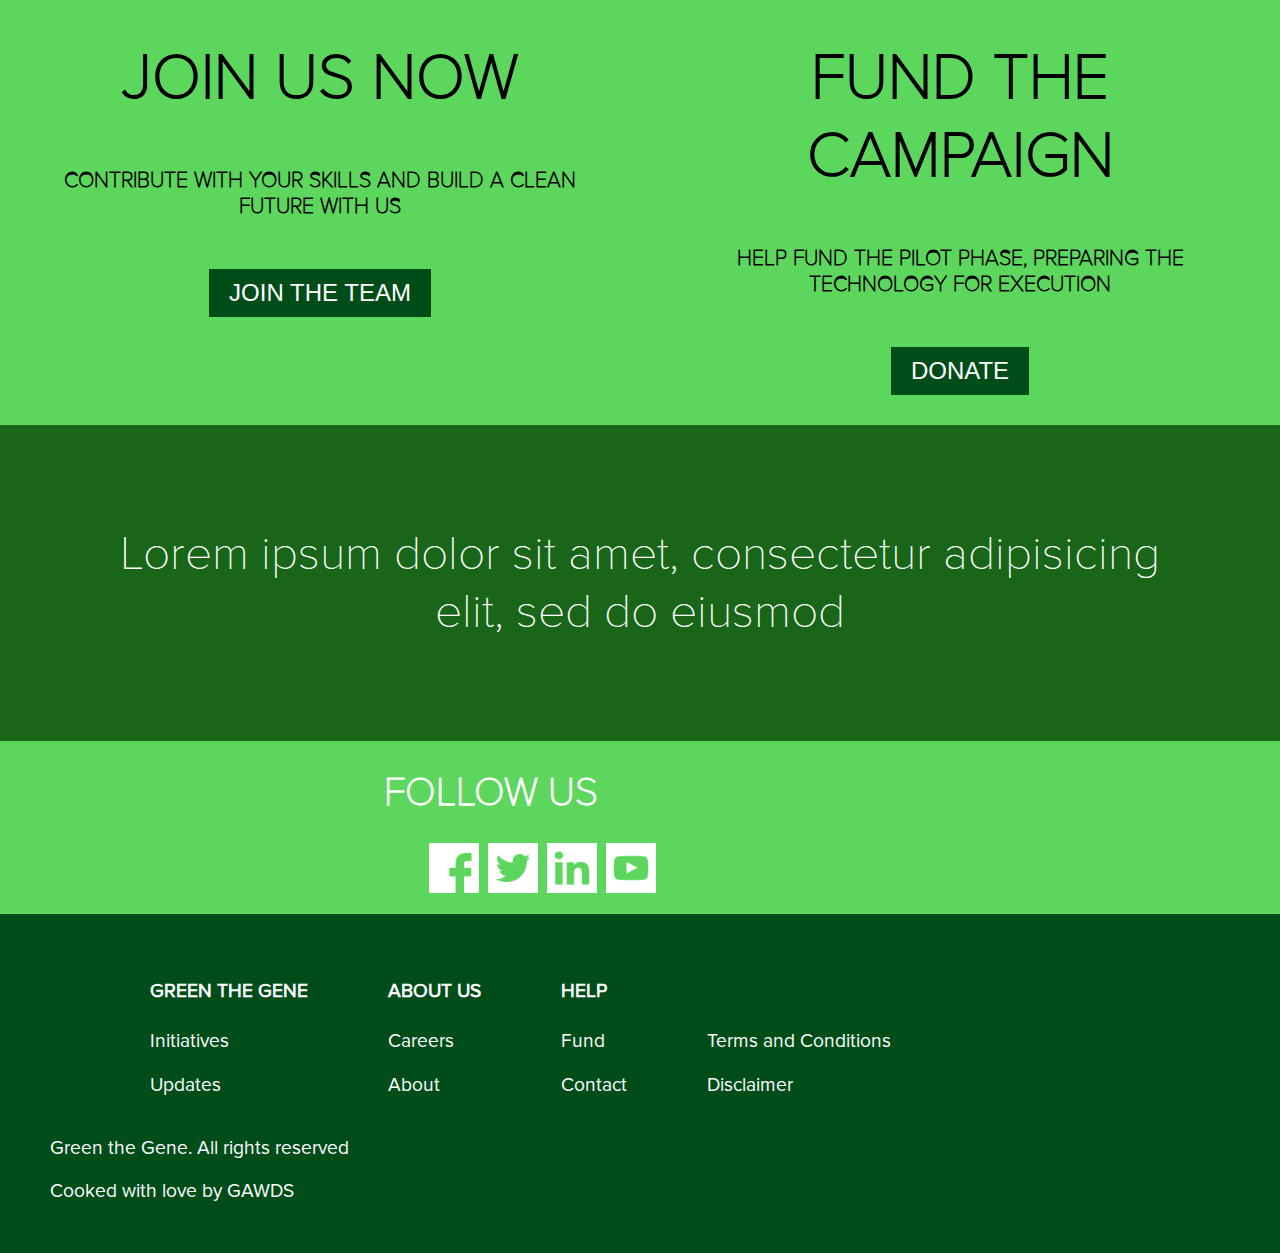
==== commit 0548add2: "sitemap changes" ====
--- a/website/index.html
+++ b/website/index.html
@@ -94,7 +94,7 @@
 	</div>
 	<div class = "carousel-indicators">
 	<ul>
-		<li class="active" id="but1">clean up the world
+		<li class="selected" id="but1">clean up the world
 		<li id="but2">life is green
 		<li id="but3">no more plastic
 	</ul>
@@ -157,30 +157,26 @@
 		<li>
 			<ul>
 				<li><h4>GREEN THE GENE</h4>
-				<li>Initiatives
-				<li>Milestones
+				<li><a href="initiatives.html">Initiatives</a>
 				<li>Updates
 			</ul>	
 		<li>
 			<ul>
 				<li><h4>ABOUT US</h4>
-				<li>Careers
+				<li><a href="joinus.html">Careers</a>
 				<li>About
-				<li>Press
 			</ul>
 		<li>
 			<ul>
 				<li><h4>HELP</h4>
-				<li>Fund
-				<li>FAQ
-				<li>Contact
+				<li><a href="contribute.html">Fund</a>
+				<li><a href="contact.html">Contact</a>
 			</ul>
 		<li>
 			<ul>
 				<li><h4>&nbsp;</h4>
 				<li>Terms and Conditions
 				<li>Disclaimer
-				<li>Foundation details
 			</ul>
 	</ul>
 	<p>
--- a/website/css/carousel.css
+++ b/website/css/carousel.css
@@ -55,7 +55,7 @@
 	font-family: proxima-light;
 	font-size: 1.5rem;
 }
-.active {
+.selected {
 	background: #ffffff !important;
 	color: #5cd65c !important;
 }
--- a/website/css/main.css
+++ b/website/css/main.css
@@ -185,6 +185,10 @@
 #siteMap > ul > li >  ul > li {
 	margin: 20px;
 }
+#siteMap > ul > li >  ul > li > a {
+	color: #ffffff;
+	text-decoration: none;
+}
 *:focus {
 	outline: none;
 }
--- a/website/css/nav.css
+++ b/website/css/nav.css
@@ -72,6 +72,7 @@
 }
 .active {
 	color: green !important;
+	font-weight: bolder !important;
 }
 .main-links>li>a:hover, .left-links>li>a:hover {
 	border-bottom-width: 1px;
